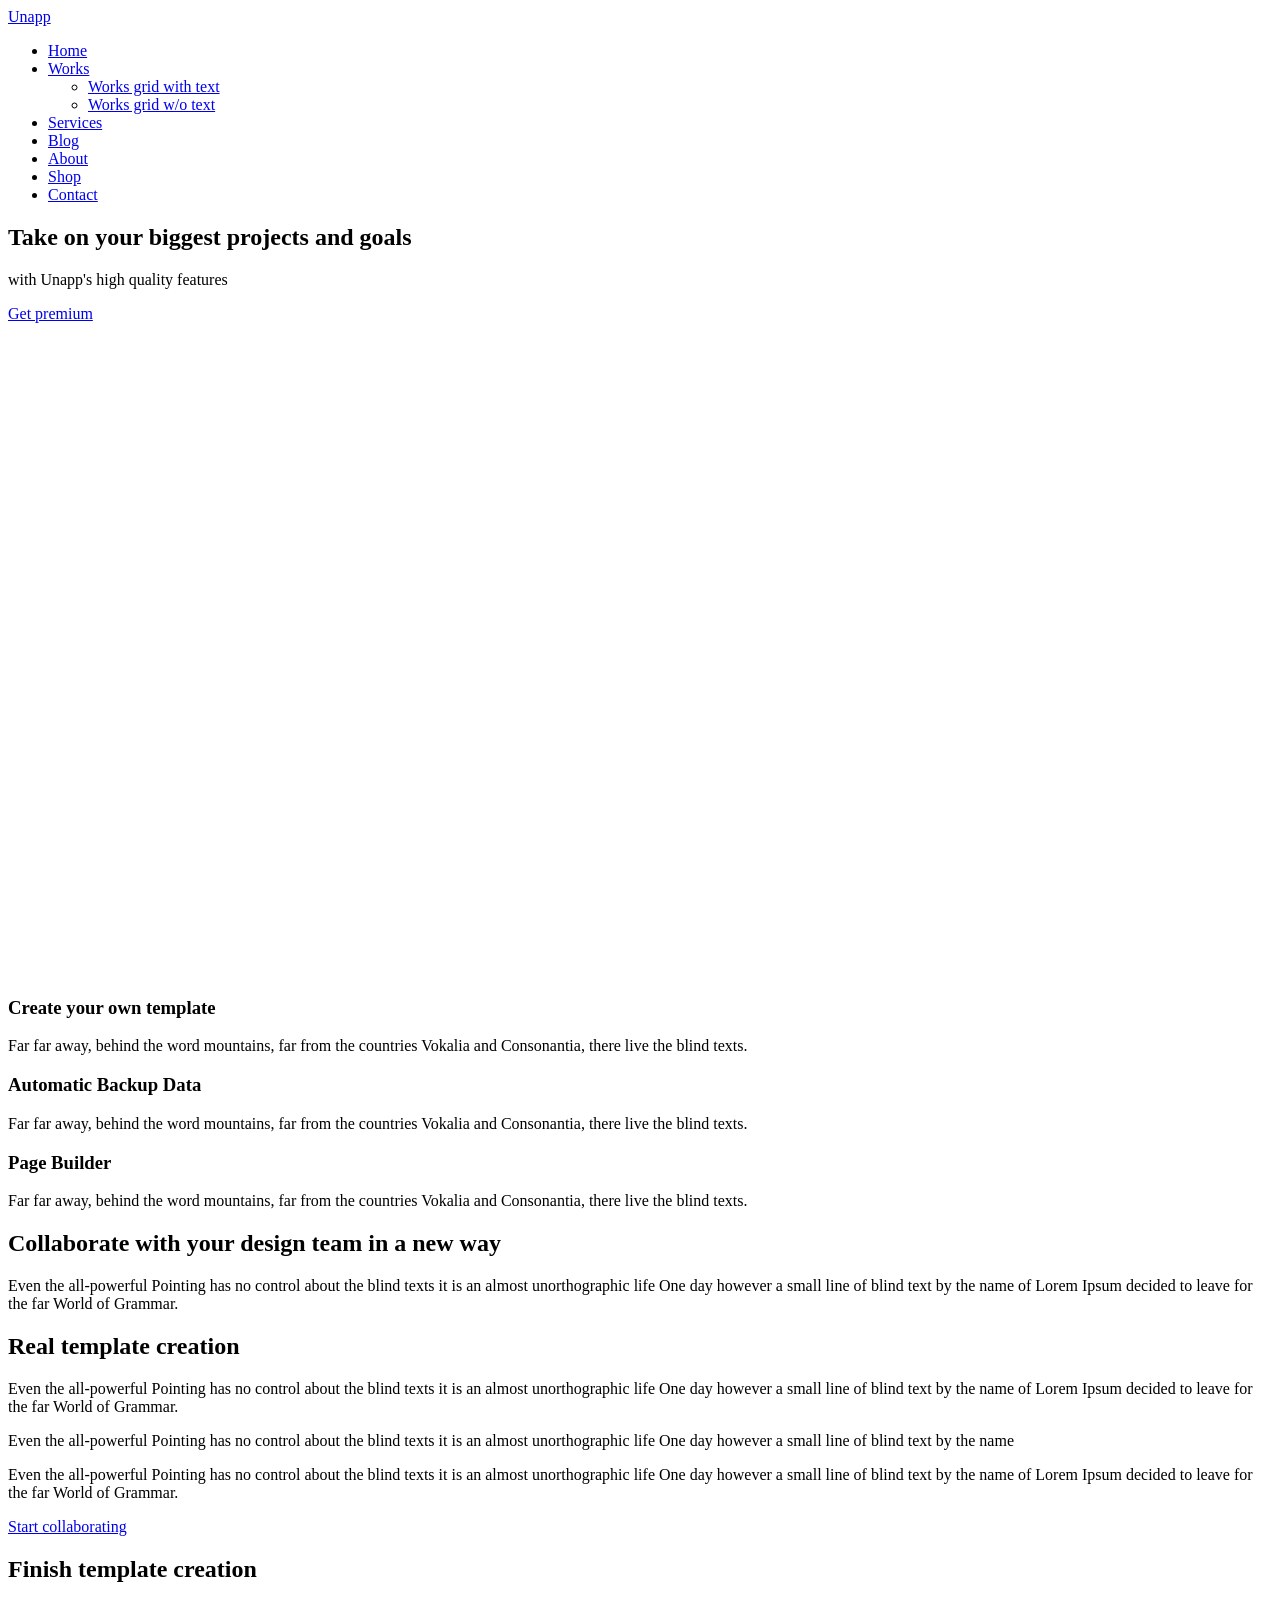
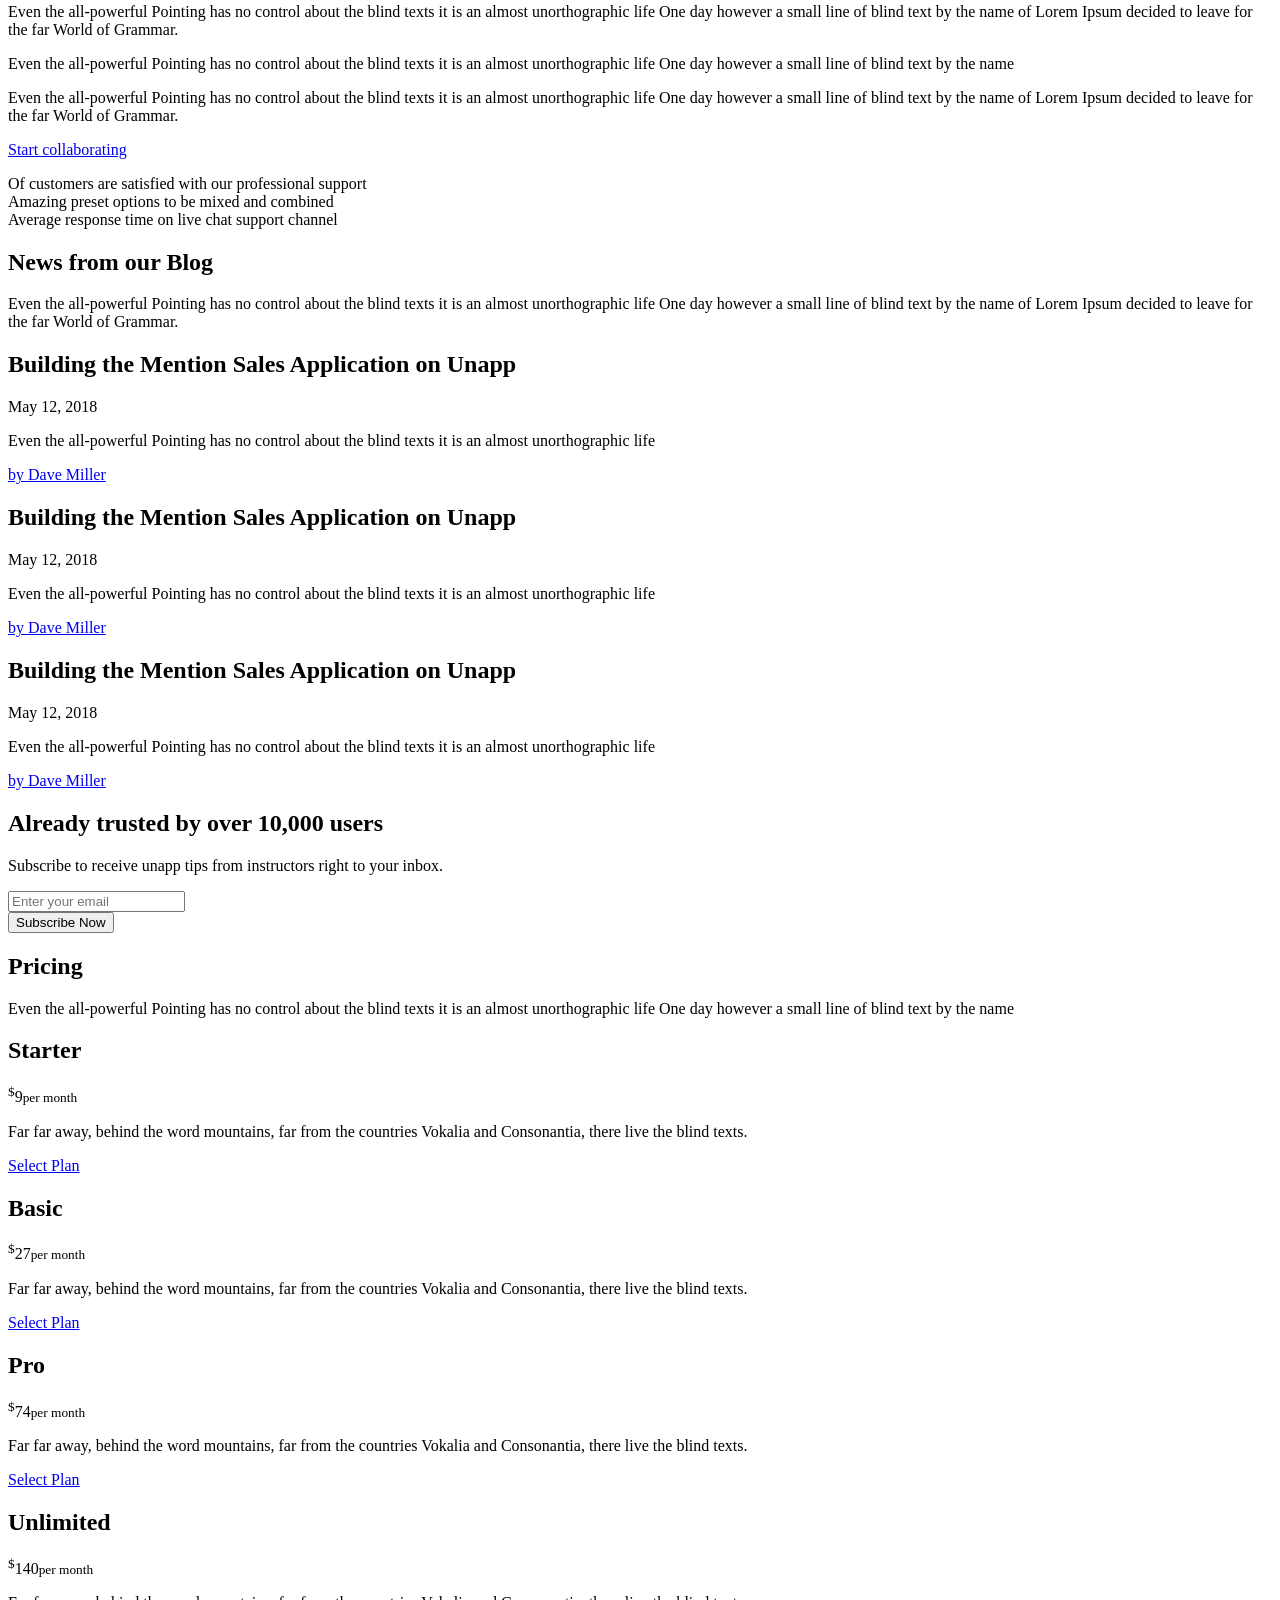
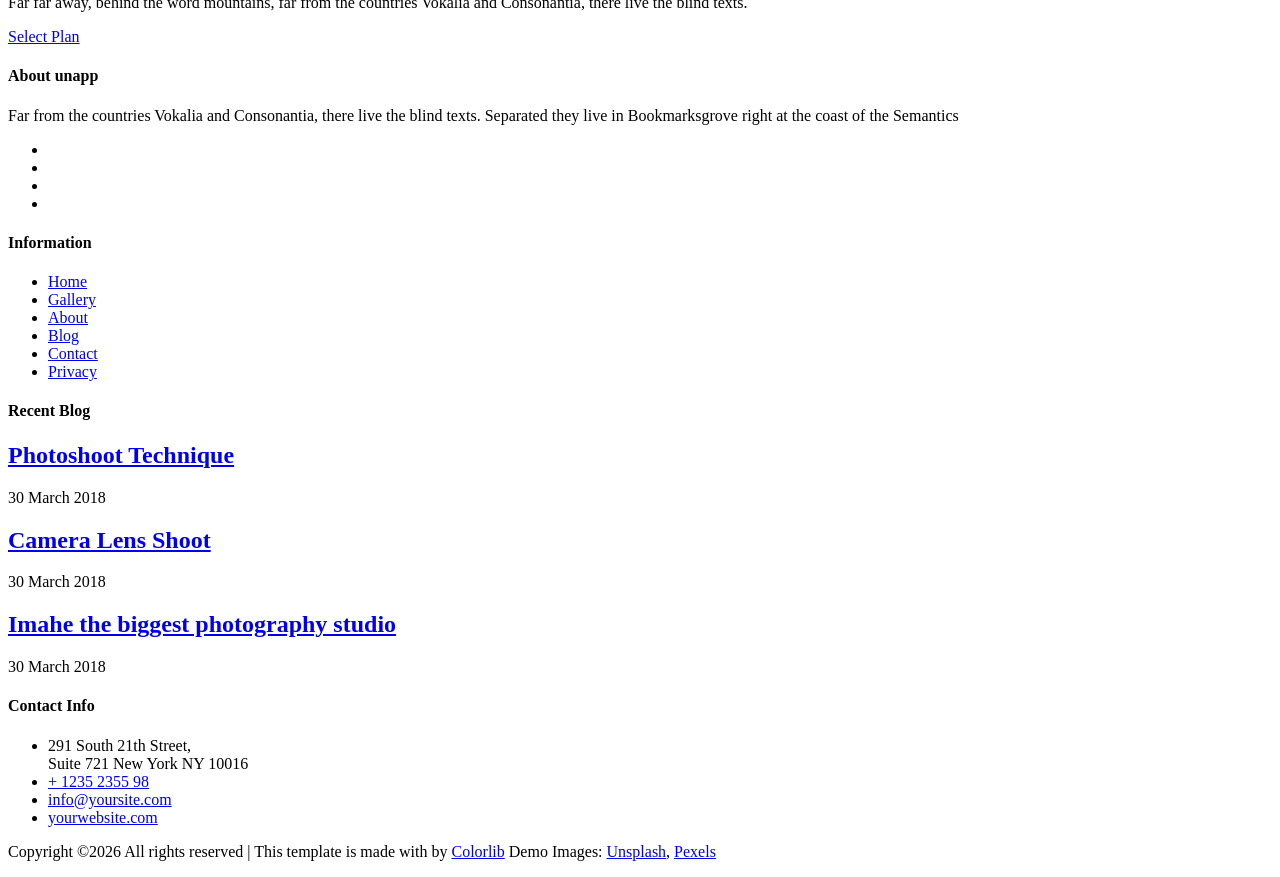
==== index.html @ 78eb7c2c "Add files via upload" ====
<!DOCTYPE HTML>
<html>
	<head>
	<meta charset="utf-8">
	<meta http-equiv="X-UA-Compatible" content="IE=edge">
	<title>unapp Template</title>
	<meta name="viewport" content="width=device-width, initial-scale=1">
	<meta name="description" content="" />
	<meta name="keywords" content="" />
	<meta name="author" content="" />

	<meta property="og:title" content=""/>
	<meta property="og:image" content=""/>
	<meta property="og:url" content=""/>
	<meta property="og:site_name" content=""/>
	<meta property="og:description" content=""/>
	<meta name="twitter:title" content="" />
	<meta name="twitter:image" content="" />
	<meta name="twitter:url" content="" />
	<meta name="twitter:card" content="" />

	<link href="https://fonts.googleapis.com/css?family=Poppins:300,400,500,600" rel="stylesheet">
	<link href="https://fonts.googleapis.com/css?family=Nunito:200,300,400" rel="stylesheet">
	
	<link rel="stylesheet" href="css/animate.css">
	<link rel="stylesheet" href="css/icomoon.css">
	<link rel="stylesheet" href="css/bootstrap.css">

	<link rel="stylesheet" href="css/magnific-popup.css">

	<link rel="stylesheet" href="css/owl.carousel.min.css">
	<link rel="stylesheet" href="css/owl.theme.default.min.css">

	<link rel="stylesheet" href="css/style.css">

	<script src="js/modernizr-2.6.2.min.js"></script>

	</head>
	<body>
		
	<div class="colorlib-loader"></div>

	<div id="page">
		<nav class="colorlib-nav" role="navigation">
			<div class="top-menu">
				<div class="container">
					<div class="row">
						<div class="col-md-2">
							<div id="colorlib-logo"><a href="index.html">Unapp</a></div>
						</div>
						<div class="col-md-10 text-right menu-1">
							<ul>
								<li class="active"><a href="index.html">Home</a></li>
								<li class="has-dropdown">
									<a href="work.html">Works</a>
									<ul class="dropdown">
										<li><a href="work-grid.html">Works grid with text</a></li>
										<li><a href="work-grid-without-text.html">Works grid w/o text</a></li>
									</ul>
								</li>
								<li><a href="services.html">Services</a></li>
								<li><a href="blog.html">Blog</a></li>
								<li><a href="about.html">About</a></li>
								<li><a href="shop.html">Shop</a></li>
								<li><a href="contact.html">Contact</a></li>
							</ul>
						</div>
					</div>
				</div>
			</div>
		</nav>

		<section id="home" class="video-hero" style="height: 700px; background-image: url(images/cover_img_1.jpg);  background-size:cover; background-position: center center;background-attachment:fixed;" data-section="home">
		<div class="overlay"></div>
			<a class="player" data-property="{videoURL:'https://www.youtube.com/watch?v=vqqt5p0q-eU',containment:'#home', showControls:false, autoPlay:true, loop:true, mute:true, startAt:0, opacity:1, quality:'default'}"></a> 
			<div class="display-t text-center">
				<div class="display-tc">
					<div class="container">
						<div class="col-md-12 col-md-offset-0">
							<div class="animate-box">
								<h2>Take on your biggest projects and goals</h2>
								<p>with Unapp's high quality features</p>
								<p><a href="gallery.html" class="btn btn-primary btn-lg btn-custom">Get premium</a></p>
							</div>
						</div>
					</div>
				</div>
			</div>
		</section>

		<div class="colorlib-featured">
			<div class="row animate-box">
				<div class="featured-wrap">
					<div class="owl-carousel">
						<div class="item">
							<div class="col-md-8 col-md-offset-2">
								<div class="featured-entry">
									<img class="img-responsive" src="images/dashboard_full_1.jpg" alt="">
								</div>
							</div>
						</div>
						<div class="item">
							<div class="col-md-8 col-md-offset-2">
								<div class="featured-entry">
									<img class="img-responsive" src="images/dashboard_full_2.jpg" alt="">
								</div>
							</div>
						</div>
						<div class="item">
							<div class="col-md-8 col-md-offset-2">
								<div class="featured-entry">
									<img class="img-responsive" src="images/dashboard_full_3.jpg" alt="">
								</div>
							</div>
						</div>
					</div>
				</div>
			</div>
		</div>

		<div class="colorlib-services colorlib-bg-white">
			<div class="container">
				<div class="row">
					<div class="col-md-4 text-center animate-box">
						<div class="services">
							<span class="icon">
								<i class="icon-browser"></i>
							</span>
							<div class="desc">
								<h3>Create your own template</h3>
								<p>Far far away, behind the word mountains, far from the countries Vokalia and Consonantia, there live the blind texts.</p>
							</div>
						</div>
					</div>
					<div class="col-md-4 text-center animate-box">
						<div class="services">
							<span class="icon">
								<i class="icon-download"></i>
							</span>
							<div class="desc">
								<h3>Automatic Backup Data</h3>
								<p>Far far away, behind the word mountains, far from the countries Vokalia and Consonantia, there live the blind texts.</p>
							</div>
						</div>
					</div>
					<div class="col-md-4 text-center animate-box">
						<div class="services">
							<span class="icon">
								<i class="icon-layers"></i>
							</span>
							<div class="desc">
								<h3>Page Builder</h3>
								<p>Far far away, behind the word mountains, far from the countries Vokalia and Consonantia, there live the blind texts.</p>
							</div>
						</div>
					</div>
				</div>
			</div>
		</div>

		<div class="colorlib-intro">
			<div class="container">
				<div class="row">
					<div class="col-md-8 col-md-offset-2 text-center colorlib-heading animate-box">
						<h2>Collaborate with your design team in a new way</h2>
						<p>Even the all-powerful Pointing has no control about the blind texts it is an almost unorthographic life One day however a small line of blind text by the name of Lorem Ipsum decided to leave for the far World of Grammar.</p>
					</div>
				</div>
				<div class="row">
					<div class="col-md-12 animate-box">
						<span class="play"><a href="https://vimeo.com/channels/staffpicks/93951774" class="pulse popup-vimeo"><i class="icon-play3"></i></a></span>
					</div>
				</div>
			</div>
		</div>

		<div class="colorlib-work-featured colorlib-bg-white">
			<div class="container">
				<div class="row mobile-wrap">
					<div class="col-md-5 animate-box">
						<div class="mobile-img" style="background-image: url(images/mobile-2.jpg);"></div>
					</div>
					<div class="col-md-7 animate-box">
						<div class="desc">
							<h2>Real template creation</h2>
							<div class="features">
								<span class="icon"><i class="icon-lightbulb"></i></span>
								<div class="f-desc">
									<p>Even the all-powerful Pointing has no control about the blind texts it is an almost unorthographic life One day however a small line of blind text by the name of Lorem Ipsum decided to leave for the far World of Grammar.</p>
								</div>
							</div>
							<div class="features">
								<span class="icon"><i class="icon-circle-compass"></i></span>
								<div class="f-desc">
									<p>Even the all-powerful Pointing has no control about the blind texts it is an almost unorthographic life One day however a small line of blind text by the name</p>
								</div>
							</div>
							<div class="features">
								<span class="icon"><i class="icon-beaker"></i></span>
								<div class="f-desc">
									<p>Even the all-powerful Pointing has no control about the blind texts it is an almost unorthographic life One day however a small line of blind text by the name of Lorem Ipsum decided to leave for the far World of Grammar.</p>
								</div>
							</div>
							<p><a href="#" class="btn btn-primary btn-outline with-arrow">Start collaborating <i class="icon-arrow-right3"></i></a></p>
						</div>
					</div>
				</div>
				<div class="row mobile-wrap">
					<div class="col-md-5 col-md-push-7 animate-box">
						<div class="mobile-img" style="background-image: url(images/mobile-1.jpg);"></div>
					</div>
					<div class="col-md-7 col-md-pull-5 animate-box">
						<div class="desc">
							<h2>Finish template creation</h2>
							<div class="features">
								<span class="icon"><i class="icon-lightbulb"></i></span>
								<div class="f-desc">
									<p>Even the all-powerful Pointing has no control about the blind texts it is an almost unorthographic life One day however a small line of blind text by the name of Lorem Ipsum decided to leave for the far World of Grammar.</p>
								</div>
							</div>
							<div class="features">
								<span class="icon"><i class="icon-circle-compass"></i></span>
								<div class="f-desc">
									<p>Even the all-powerful Pointing has no control about the blind texts it is an almost unorthographic life One day however a small line of blind text by the name</p>
								</div>
							</div>
							<div class="features">
								<span class="icon"><i class="icon-beaker"></i></span>
								<div class="f-desc">
									<p>Even the all-powerful Pointing has no control about the blind texts it is an almost unorthographic life One day however a small line of blind text by the name of Lorem Ipsum decided to leave for the far World of Grammar.</p>
								</div>
							</div>
							<p><a href="#" class="btn btn-primary btn-outline with-arrow">Start collaborating <i class="icon-arrow-right3"></i></a></p>
						</div>
					</div>
				</div>
			</div>
		</div>

		<div id="colorlib-counter" class="colorlib-counters" style="background-image: url(images/cover_img_1.jpg);" data-stellar-background-ratio="0.5">
			<div class="overlay"></div>
			<div class="container">
				<div class="row">
					<div class="col-md-12">
						<div class="col-md-4 col-sm-4 text-center animate-box">
							<div class="counter-entry">
								<span class="icon"><i class="flaticon-ribbon"></i></span>
								<div class="desc">
									<span class="colorlib-counter js-counter" data-from="0" data-to="1500" data-speed="5000" data-refresh-interval="50"></span>
									<span class="colorlib-counter-label">Of customers are satisfied with our professional support</span>
								</div>
							</div>
						</div>
						<div class="col-md-4 col-sm-4 text-center animate-box">
							<div class="counter-entry">
								<span class="icon"><i class="flaticon-church"></i></span>
								<div class="desc">
									<span class="colorlib-counter js-counter" data-from="0" data-to="500" data-speed="5000" data-refresh-interval="50"></span>
									<span class="colorlib-counter-label">Amazing preset options to be mixed and combined</span>
								</div>
							</div>
						</div>
						<div class="col-md-4 col-sm-4 text-center animate-box">
							<div class="counter-entry">
								<span class="icon"><i class="flaticon-dove"></i></span>
								<div class="desc">
									<span class="colorlib-counter js-counter" data-from="0" data-to="1200" data-speed="5000" data-refresh-interval="50"></span>
									<span class="colorlib-counter-label">Average response time on live chat support channel</span>
								</div>
							</div>
						</div>
					</div>
				</div>
			</div>
		</div>

		<div class="colorlib-blog">
			<div class="container">
				<div class="row">
					<div class="col-md-8 col-md-offset-2 text-center colorlib-heading animate-box">
						<h2>News from our Blog</h2>
						<p>Even the all-powerful Pointing has no control about the blind texts it is an almost unorthographic life One day however a small line of blind text by the name of Lorem Ipsum decided to leave for the far World of Grammar.</p>
					</div>
				</div>
				<div class="row">
					<div class="col-md-4 animate-box">
						<article>
							<h2>Building the Mention Sales Application on Unapp</h2>
							<p class="admin"><span>May 12, 2018</span></p>
							<p>Even the all-powerful Pointing has no control about the blind texts it is an almost unorthographic life</p>
							<p class="author-wrap"><a href="#" class="author-img" style="background-image: url(images/person1.jpg);"></a> <a href="#" class="author">by Dave Miller</a></p>
						</article>
					</div>
					<div class="col-md-4 animate-box">
						<article>
							<h2>Building the Mention Sales Application on Unapp</h2>
							<p class="admin"><span>May 12, 2018</span></p>
							<p>Even the all-powerful Pointing has no control about the blind texts it is an almost unorthographic life</p>
							<p class="author-wrap"><a href="#" class="author-img" style="background-image: url(images/person2.jpg);"></a> <a href="#" class="author">by Dave Miller</a></p>
						</article>
					</div>
					<div class="col-md-4 animate-box">
						<article>
							<h2>Building the Mention Sales Application on Unapp</h2>
							<p class="admin"><span>May 12, 2018</span></p>
							<p>Even the all-powerful Pointing has no control about the blind texts it is an almost unorthographic life</p>
							<p class="author-wrap"><a href="#" class="author-img" style="background-image: url(images/person3.jpg);"></a> <a href="#" class="author">by Dave Miller</a></p>
						</article>
					</div>
				</div>
			</div>
		</div>

		<div id="colorlib-subscribe" class="colorlib-subscribe" style="background-image: url(images/cover_img_1.jpg);" data-stellar-background-ratio="0.5">
			<div class="overlay"></div>
			<div class="container">
				<div class="row">
					<div class="col-md-10 col-md-offset-1 text-center colorlib-heading animate-box">
						<h2>Already trusted by over 10,000 users</h2>
						<p>Subscribe to receive unapp tips from instructors right to your inbox.</p>
					</div>
				</div>
				<div class="row animate-box">
					<div class="col-md-6 col-md-offset-3">
						<div class="row">
							<div class="col-md-12">
							<form class="form-inline qbstp-header-subscribe">
								<div class="col-three-forth">
									<div class="form-group">
										<input type="text" class="form-control" id="email" placeholder="Enter your email">
									</div>
								</div>
								<div class="col-one-third">
									<div class="form-group">
										<button type="submit" class="btn btn-primary">Subscribe Now</button>
									</div>
								</div>
							</form>
							</div>
						</div>
					</div>
				</div>
			</div>
		</div>

		<div class="colorlib-pricing">
			<div class="container">
				<div class="row">
					<div class="col-md-8 col-md-offset-2 text-center colorlib-heading animate-box">
						<h2>Pricing</h2>
						<p>Even the all-powerful Pointing has no control about the blind texts it is an almost unorthographic life One day however a small line of blind text by the name</p>
					</div>
				</div>
				<div class="row">
					<div class="col-md-3 text-center animate-box">
						<div class="pricing">
							<h2 class="pricing-heading">Starter</h2>
							<div class="price"><sup class="currency">$</sup>9<small>per month</small></div>
							<p>Far far away, behind the word mountains, far from the countries Vokalia and Consonantia, there live the blind texts.</p>
							<p><a href="#" class="btn btn-primary">Select Plan</a></p>
						</div>
					</div>
					<div class="col-md-3 text-center animate-box">
						<div class="pricing">
							<h2 class="pricing-heading">Basic</h2>
							<div class="price"><sup class="currency">$</sup>27<small>per month</small></div>
							<p>Far far away, behind the word mountains, far from the countries Vokalia and Consonantia, there live the blind texts.</p>
							<p><a href="#" class="btn btn-primary">Select Plan</a></p>
						</div>
					</div>
					<div class="col-md-3 text-center animate-box">
						<div class="pricing">
							<h2 class="pricing-heading">Pro</h2>
							<div class="price"><sup class="currency">$</sup>74<small>per month</small></div>
							<p>Far far away, behind the word mountains, far from the countries Vokalia and Consonantia, there live the blind texts.</p>
							<p><a href="#" class="btn btn-primary">Select Plan</a></p>
						</div>
					</div>
					<div class="col-md-3 text-center animate-box">
						<div class="pricing">
							<h2 class="pricing-heading">Unlimited</h2>
							<div class="price"><sup class="currency">$</sup>140<small>per month</small></div>
							<p>Far far away, behind the word mountains, far from the countries Vokalia and Consonantia, there live the blind texts.</p>
							<p><a href="#" class="btn btn-primary">Select Plan</a></p>
						</div>
					</div>
				</div>
			</div>
		</div>

		<footer id="colorlib-footer">
			<div class="container">
				<div class="row row-pb-md">
					<div class="col-md-3 colorlib-widget">
						<h4>About unapp</h4>
						<p>Far from the countries Vokalia and Consonantia, there live the blind texts. Separated they live in Bookmarksgrove right at the coast of the Semantics</p>
						<p>
							<ul class="colorlib-social-icons">
								<li><a href="#"><i class="icon-twitter"></i></a></li>
								<li><a href="#"><i class="icon-facebook"></i></a></li>
								<li><a href="#"><i class="icon-linkedin"></i></a></li>
								<li><a href="#"><i class="icon-dribbble"></i></a></li>
							</ul>
						</p>
					</div>
					<div class="col-md-3 colorlib-widget">
						<h4>Information</h4>
						<p>
							<ul class="colorlib-footer-links">
								<li><a href="#"><i class="icon-check"></i> Home</a></li>
								<li><a href="#"><i class="icon-check"></i> Gallery</a></li>
								<li><a href="#"><i class="icon-check"></i> About</a></li>
								<li><a href="#"><i class="icon-check"></i> Blog</a></li>
								<li><a href="#"><i class="icon-check"></i> Contact</a></li>
								<li><a href="#"><i class="icon-check"></i> Privacy</a></li>
							</ul>
						</p>
					</div>

					<div class="col-md-3 colorlib-widget">
						<h4>Recent Blog</h4>
						<div class="f-blog">
							<a href="blog.html" class="blog-img" style="background-image: url(images/blog-1.jpg);">
							</a>
							<div class="desc">
								<h2><a href="blog.html">Photoshoot Technique</a></h2>
								<p class="admin"><span>30 March 2018</span></p>
							</div>
						</div>
						<div class="f-blog">
							<a href="blog.html" class="blog-img" style="background-image: url(images/blog-2.jpg);">
							</a>
							<div class="desc">
								<h2><a href="blog.html">Camera Lens Shoot</a></h2>
								<p class="admin"><span>30 March 2018</span></p>
							</div>
						</div>
						<div class="f-blog">
							<a href="blog.html" class="blog-img" style="background-image: url(images/blog-3.jpg);">
							</a>
							<div class="desc">
								<h2><a href="blog.html">Imahe the biggest photography studio</a></h2>
								<p class="admin"><span>30 March 2018</span></p>
							</div>
						</div>
					</div>

					<div class="col-md-3 colorlib-widget">
						<h4>Contact Info</h4>
						<ul class="colorlib-footer-links">
							<li>291 South 21th Street, <br> Suite 721 New York NY 10016</li>
							<li><a href="tel://1234567920"><i class="icon-phone"></i> + 1235 2355 98</a></li>
							<li><a href="mailto:info@yoursite.com"><i class="icon-envelope"></i> info@yoursite.com</a></li>
							<li><a href="#"><i class="icon-location4"></i> yourwebsite.com</a></li>
						</ul>
					</div>
				</div>
			</div>
			<div class="copy">
				<div class="container">
					<div class="row">
						<div class="col-md-12 text-center">
							<p>
Copyright &copy;<script>document.write(new Date().getFullYear());</script> All rights reserved | This template is made with <i class="icon-heart" aria-hidden="true"></i> by <a href="https://colorlib.com" target="_blank">Colorlib</a>
								Demo Images: <a href="http://unsplash.co/" target="_blank">Unsplash</a>, <a href="http://pexels.com/" target="_blank">Pexels</a>
							</p>
						</div>
					</div>
				</div>
			</div>
		</footer>
	</div>

	<div class="gototop js-top">
		<a href="#" class="js-gotop"><i class="icon-arrow-up2"></i></a>
	</div>
	
	<script src="js/jquery.min.js"></script>
	<script src="js/jquery.easing.1.3.js"></script>
	<script src="js/bootstrap.min.js"></script>
	<script src="js/jquery.waypoints.min.js"></script>
	<script src="js/jquery.stellar.min.js"></script>
	<script src="js/jquery.mb.YTPlayer.min.js"></script>
	<script src="js/owl.carousel.min.js"></script>
	<script src="js/jquery.magnific-popup.min.js"></script>
	<script src="js/magnific-popup-options.js"></script>
	<script src="js/jquery.countTo.js"></script>
	<script src="js/main.js"></script>

	</body>
</html>
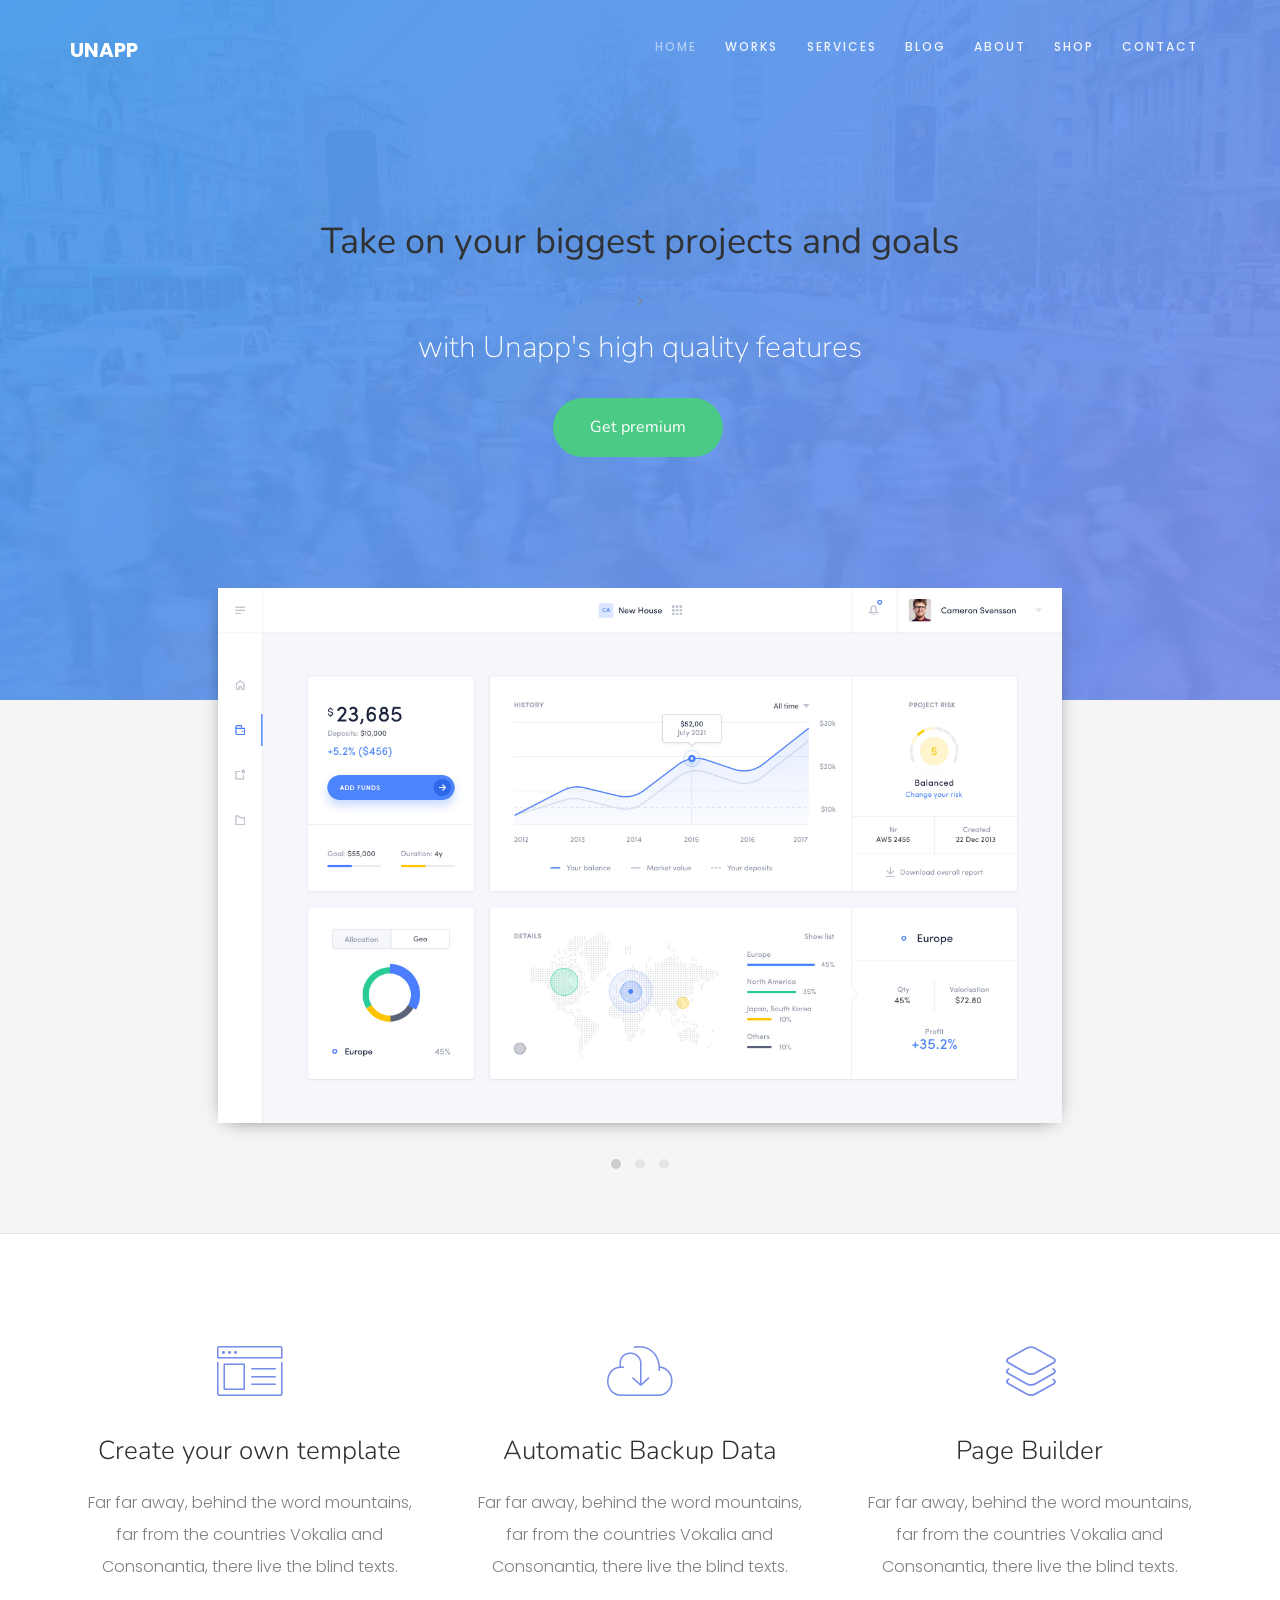
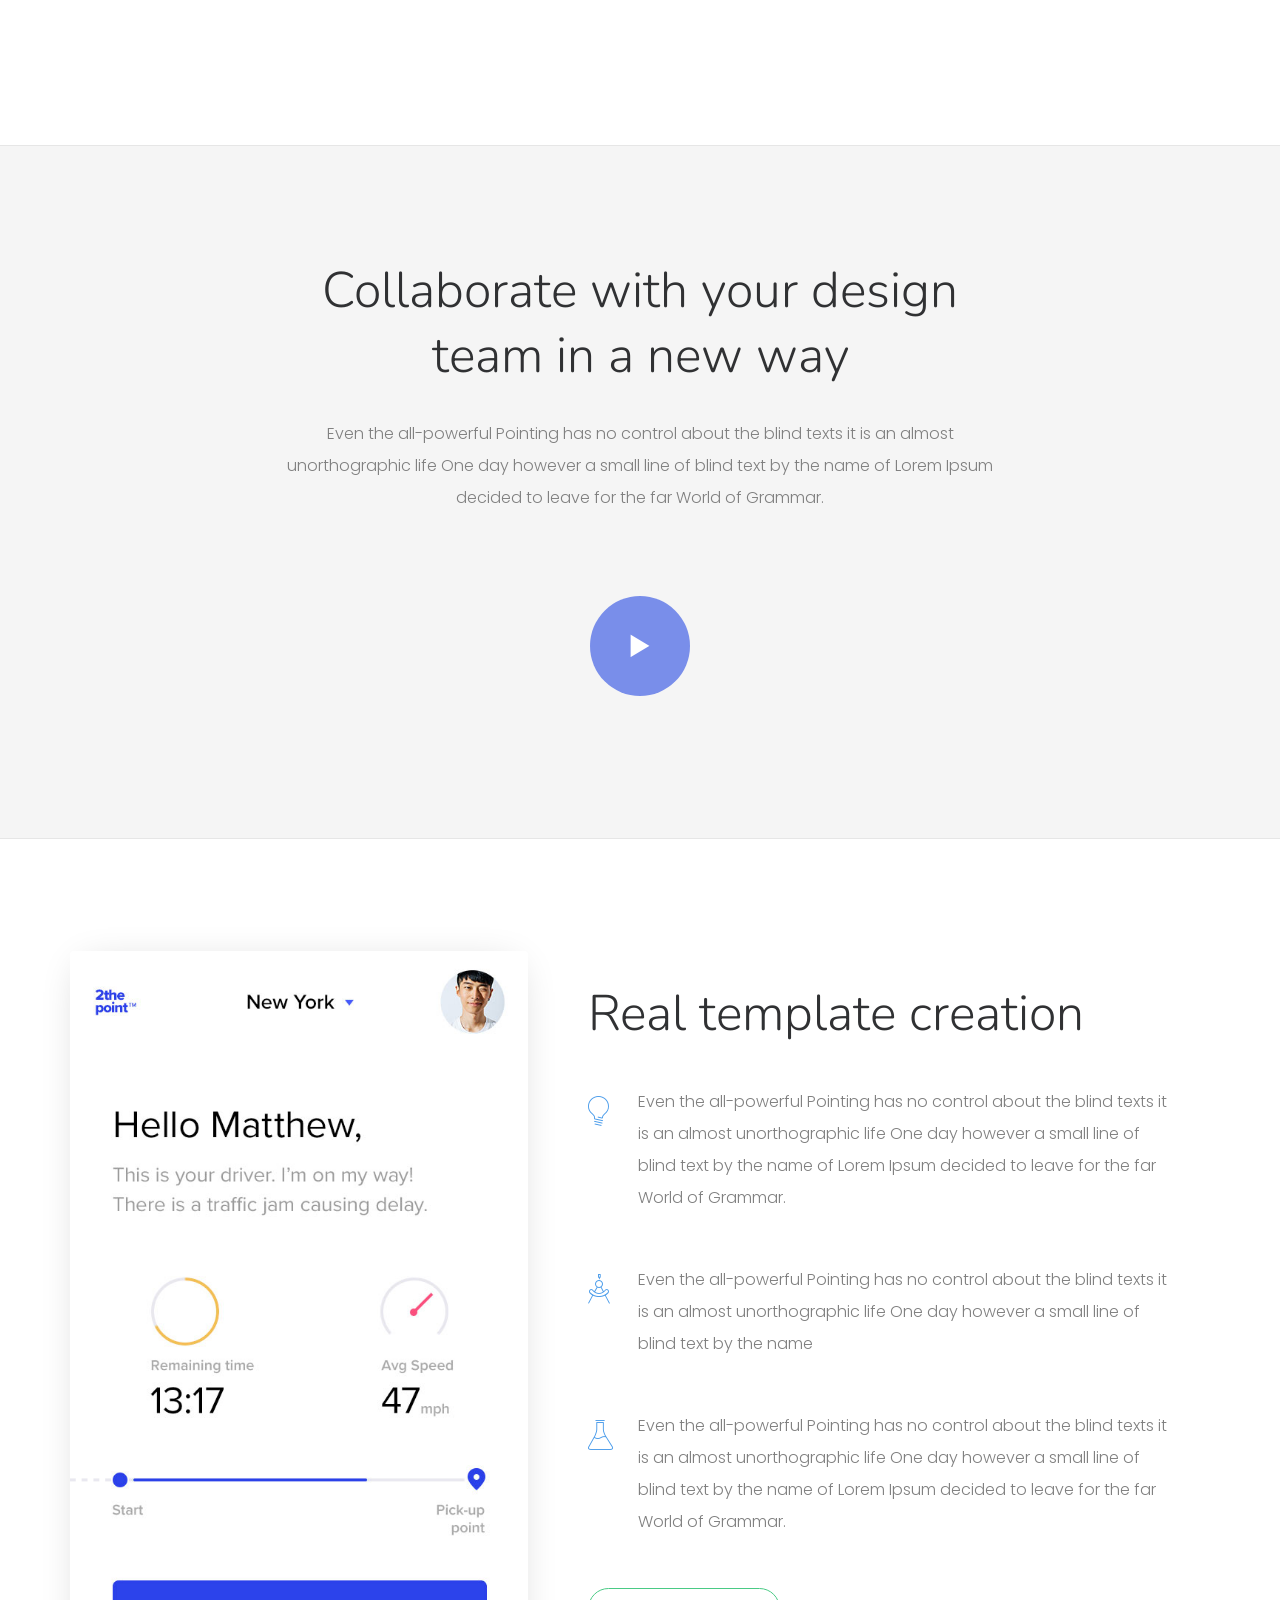
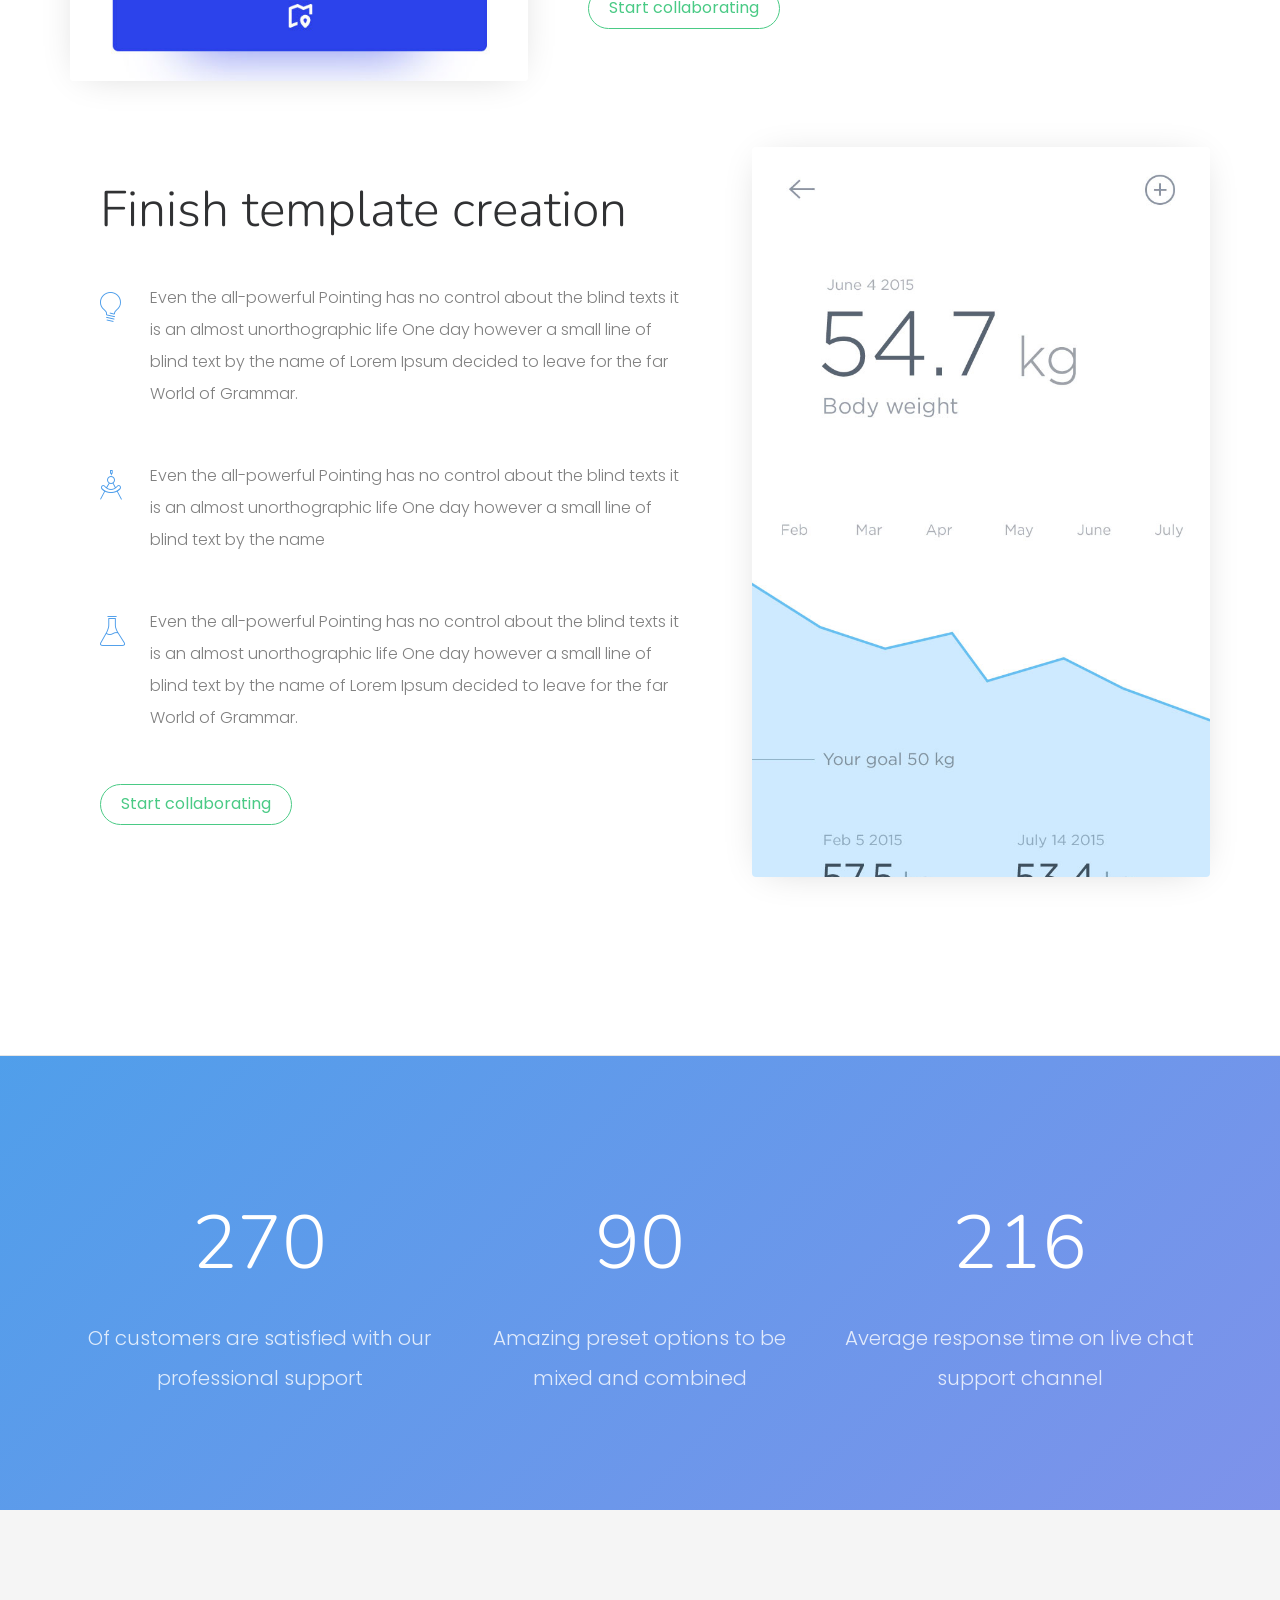
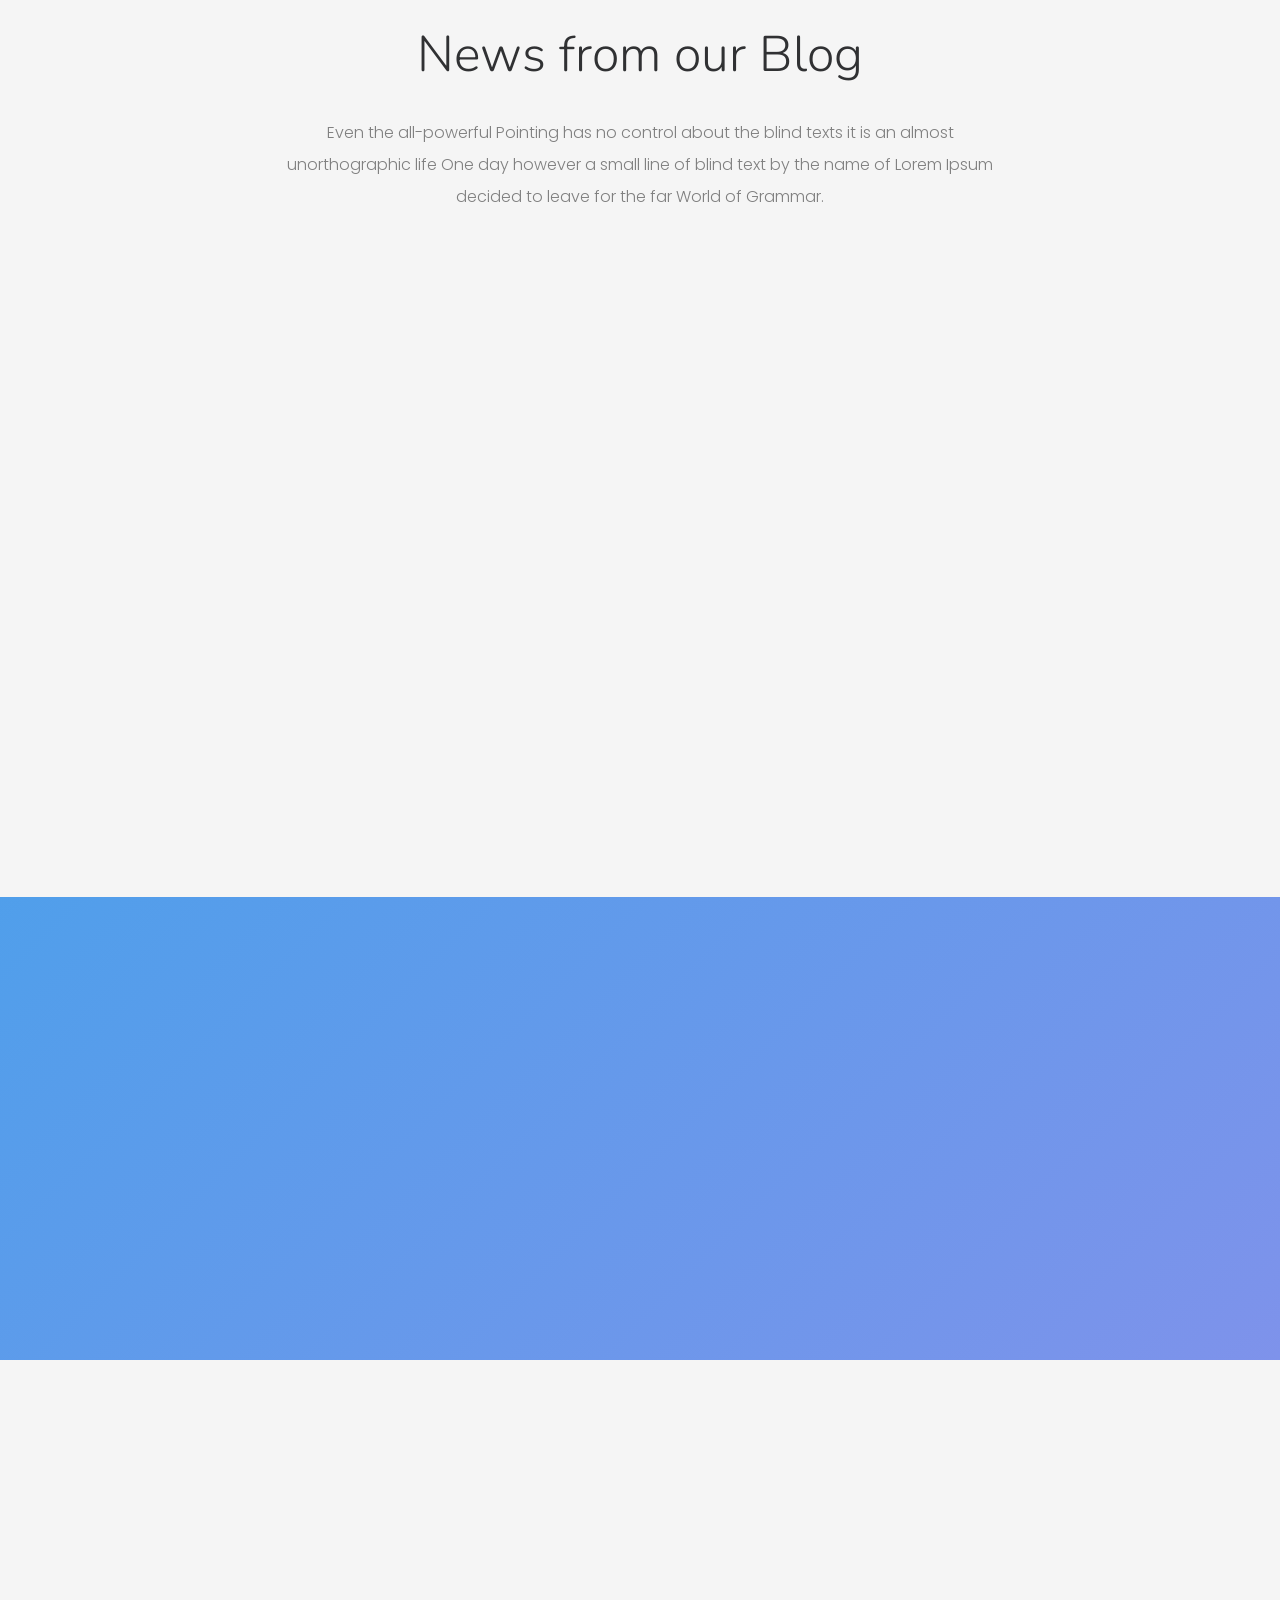
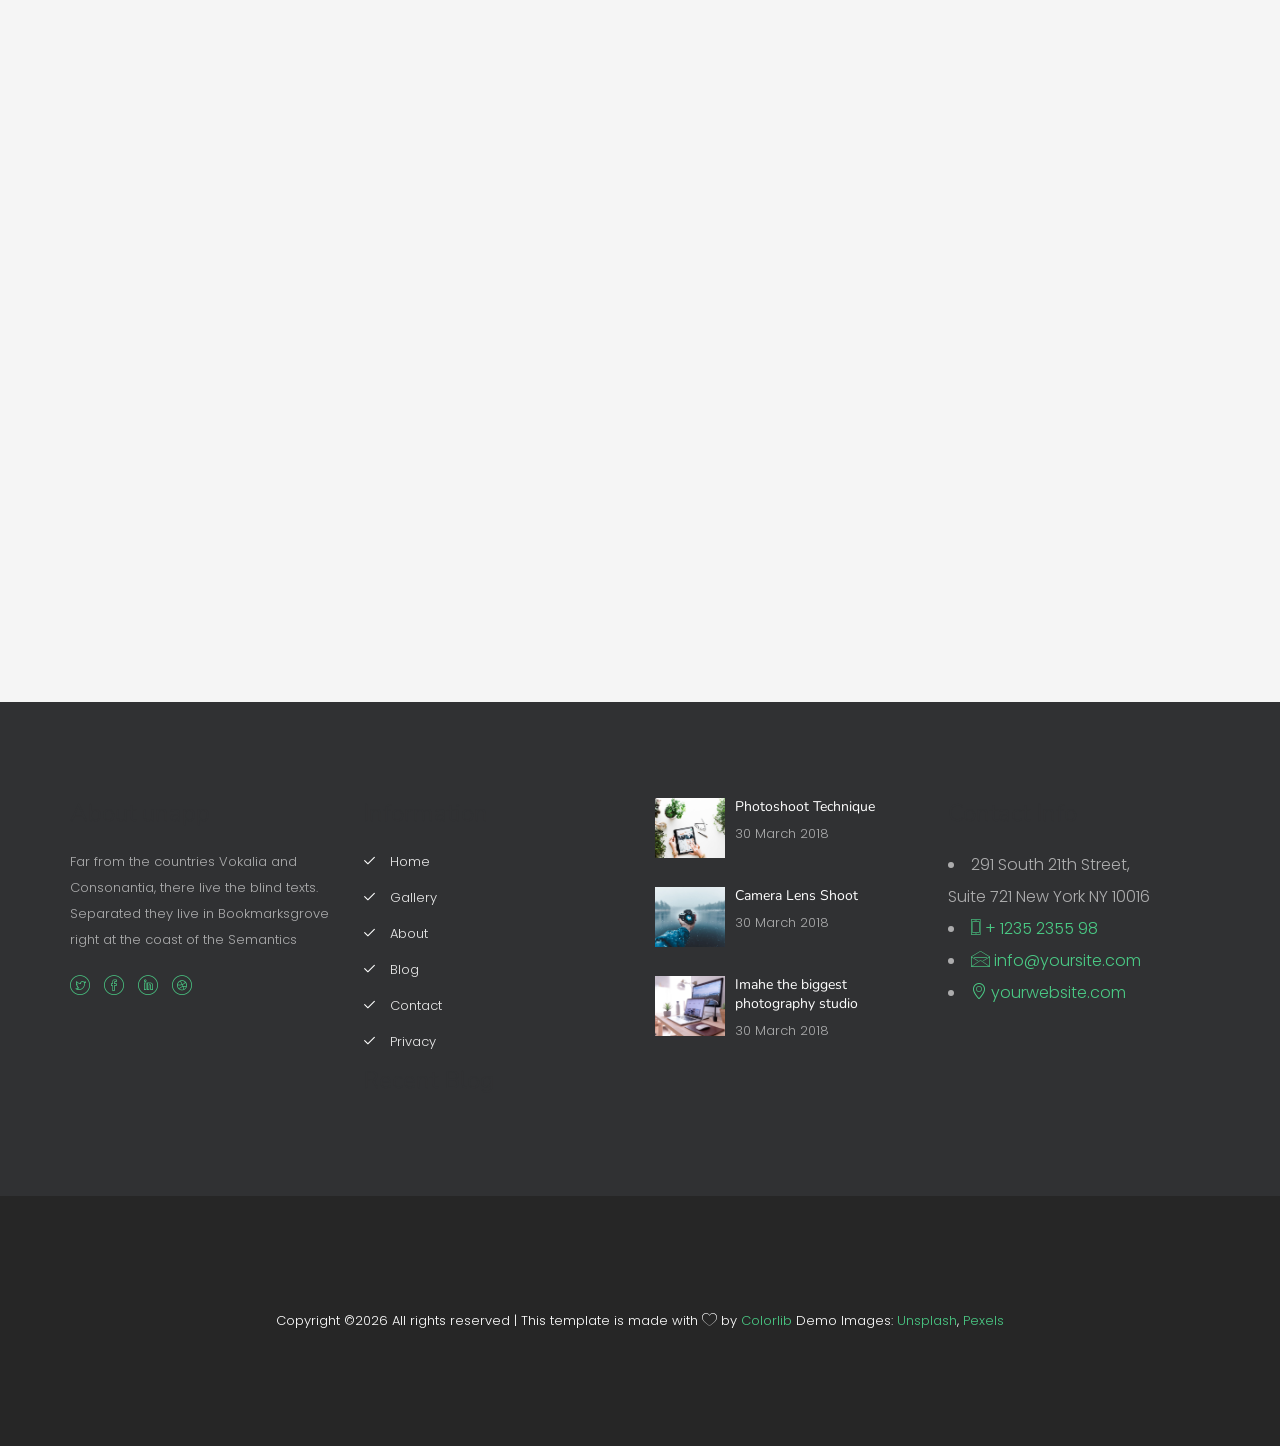
==== commit d2541622: "Update HTML tags for consistency and semantics" ====
--- a/index.html
+++ b/index.html
@@ -1,5 +1,5 @@
 <!DOCTYPE HTML>
-<html>
+<html lang="en">
 	<head>
 	<meta charset="utf-8">
 	<meta http-equiv="X-UA-Compatible" content="IE=edge">
@@ -41,7 +41,7 @@
 	<div class="colorlib-loader"></div>
 
 	<div id="page">
-		<nav class="colorlib-nav" role="navigation">
+		<nav class="colorlib-nav">
 			<div class="top-menu">
 				<div class="container">
 					<div class="row">
@@ -78,7 +78,7 @@
 					<div class="container">
 						<div class="col-md-12 col-md-offset-0">
 							<div class="animate-box">
-								<h2>Take on your biggest projects and goals</h2>
+								<h1>Take on your biggest projects and goals</h1>>
 								<p>with Unapp's high quality features</p>
 								<p><a href="gallery.html" class="btn btn-primary btn-lg btn-custom">Get premium</a></p>
 							</div>
@@ -392,20 +392,20 @@
 			<div class="container">
 				<div class="row row-pb-md">
 					<div class="col-md-3 colorlib-widget">
-						<h4>About unapp</h4>
+						<h3>About unapp</h3>
 						<p>Far from the countries Vokalia and Consonantia, there live the blind texts. Separated they live in Bookmarksgrove right at the coast of the Semantics</p>
-						<p>
+
 							<ul class="colorlib-social-icons">
 								<li><a href="#"><i class="icon-twitter"></i></a></li>
 								<li><a href="#"><i class="icon-facebook"></i></a></li>
 								<li><a href="#"><i class="icon-linkedin"></i></a></li>
 								<li><a href="#"><i class="icon-dribbble"></i></a></li>
 							</ul>
-						</p>
+
 					</div>
 					<div class="col-md-3 colorlib-widget">
-						<h4>Information</h4>
-						<p>
+					<h3>Information</h3>
+
 							<ul class="colorlib-footer-links">
 								<li><a href="#"><i class="icon-check"></i> Home</a></li>
 								<li><a href="#"><i class="icon-check"></i> Gallery</a></li>
@@ -414,11 +414,10 @@
 								<li><a href="#"><i class="icon-check"></i> Contact</a></li>
 								<li><a href="#"><i class="icon-check"></i> Privacy</a></li>
 							</ul>
-						</p>
+						<h3>Recent Blog</h3>
 					</div>
 
 					<div class="col-md-3 colorlib-widget">
-						<h4>Recent Blog</h4>
 						<div class="f-blog">
 							<a href="blog.html" class="blog-img" style="background-image: url(images/blog-1.jpg);">
 							</a>
@@ -446,8 +445,7 @@
 					</div>
 
 					<div class="col-md-3 colorlib-widget">
-						<h4>Contact Info</h4>
-						<ul class="colorlib-footer-links">
+						<h3>Contact Info</h3>
 							<li>291 South 21th Street, <br> Suite 721 New York NY 10016</li>
 							<li><a href="tel://1234567920"><i class="icon-phone"></i> + 1235 2355 98</a></li>
 							<li><a href="mailto:info@yoursite.com"><i class="icon-envelope"></i> info@yoursite.com</a></li>
--- a/css/icomoon.css
+++ b/css/icomoon.css
@@ -0,0 +1,2334 @@
+@font-face {
+  font-family: 'icomoon';
+  src:  url('fonts/icomoon.eot?5j2n32');
+  src:  url('fonts/icomoon.eot?5j2n32#iefix') format('embedded-opentype'),
+    url('fonts/icomoon.ttf?5j2n32') format('truetype'),
+    url('fonts/icomoon.woff?5j2n32') format('woff'),
+    url('fonts/icomoon.svg?5j2n32#icomoon') format('svg');
+  font-weight: normal;
+  font-style: normal;
+}
+
+[class^="icon-"], [class*=" icon-"] {
+  /* use !important to prevent issues with browser extensions that change fonts */
+  font-family: 'icomoon' !important;
+  speak: none;
+  font-style: normal;
+  font-weight: normal;
+  font-variant: normal;
+  text-transform: none;
+  line-height: 1;
+
+  /* Better Font Rendering =========== */
+  -webkit-font-smoothing: antialiased;
+  -moz-osx-font-smoothing: grayscale;
+}
+
+.icon-eye2:before {
+  content: "\e064";
+}
+.icon-paper-clip:before {
+  content: "\e065";
+}
+.icon-mail5:before {
+  content: "\e066";
+}
+.icon-toggle:before {
+  content: "\e067";
+}
+.icon-layout:before {
+  content: "\e068";
+}
+.icon-link2:before {
+  content: "\e069";
+}
+.icon-bell2:before {
+  content: "\e06a";
+}
+.icon-lock3:before {
+  content: "\e06b";
+}
+.icon-unlock:before {
+  content: "\e06c";
+}
+.icon-ribbon2:before {
+  content: "\e06d";
+}
+.icon-image2:before {
+  content: "\e06e";
+}
+.icon-signal:before {
+  content: "\e06f";
+}
+.icon-target3:before {
+  content: "\e070";
+}
+.icon-clipboard3:before {
+  content: "\e071";
+}
+.icon-clock3:before {
+  content: "\e072";
+}
+.icon-watch:before {
+  content: "\e073";
+}
+.icon-air-play:before {
+  content: "\e074";
+}
+.icon-camera3:before {
+  content: "\e075";
+}
+.icon-video2:before {
+  content: "\e076";
+}
+.icon-disc:before {
+  content: "\e077";
+}
+.icon-printer3:before {
+  content: "\e078";
+}
+.icon-monitor:before {
+  content: "\e079";
+}
+.icon-server:before {
+  content: "\e07a";
+}
+.icon-cog2:before {
+  content: "\e07b";
+}
+.icon-heart3:before {
+  content: "\e07c";
+}
+.icon-paragraph:before {
+  content: "\e07d";
+}
+.icon-align-justify:before {
+  content: "\e07e";
+}
+.icon-align-left:before {
+  content: "\e07f";
+}
+.icon-align-center:before {
+  content: "\e080";
+}
+.icon-align-right:before {
+  content: "\e081";
+}
+.icon-book2:before {
+  content: "\e082";
+}
+.icon-layers2:before {
+  content: "\e083";
+}
+.icon-stack2:before {
+  content: "\e084";
+}
+.icon-stack-2:before {
+  content: "\e085";
+}
+.icon-paper:before {
+  content: "\e086";
+}
+.icon-paper-stack:before {
+  content: "\e087";
+}
+.icon-search3:before {
+  content: "\e088";
+}
+.icon-zoom-in2:before {
+  content: "\e089";
+}
+.icon-zoom-out2:before {
+  content: "\e08a";
+}
+.icon-reply2:before {
+  content: "\e08b";
+}
+.icon-circle-plus:before {
+  content: "\e08c";
+}
+.icon-circle-minus:before {
+  content: "\e08d";
+}
+.icon-circle-check:before {
+  content: "\e08e";
+}
+.icon-circle-cross:before {
+  content: "\e08f";
+}
+.icon-square-plus:before {
+  content: "\e090";
+}
+.icon-square-minus:before {
+  content: "\e091";
+}
+.icon-square-check:before {
+  content: "\e092";
+}
+.icon-square-cross:before {
+  content: "\e093";
+}
+.icon-microphone:before {
+  content: "\e094";
+}
+.icon-record:before {
+  content: "\e095";
+}
+.icon-skip-back:before {
+  content: "\e096";
+}
+.icon-rewind:before {
+  content: "\e097";
+}
+.icon-play4:before {
+  content: "\e098";
+}
+.icon-pause3:before {
+  content: "\e099";
+}
+.icon-stop3:before {
+  content: "\e09a";
+}
+.icon-fast-forward:before {
+  content: "\e09b";
+}
+.icon-skip-forward:before {
+  content: "\e09c";
+}
+.icon-shuffle2:before {
+  content: "\e09d";
+}
+.icon-repeat:before {
+  content: "\e09e";
+}
+.icon-folder2:before {
+  content: "\e09f";
+}
+.icon-umbrella:before {
+  content: "\e0a0";
+}
+.icon-moon:before {
+  content: "\e0a1";
+}
+.icon-thermometer:before {
+  content: "\e0a2";
+}
+.icon-drop:before {
+  content: "\e0a3";
+}
+.icon-sun2:before {
+  content: "\e0a4";
+}
+.icon-cloud3:before {
+  content: "\e0a5";
+}
+.icon-cloud-upload2:before {
+  content: "\e0a6";
+}
+.icon-cloud-download2:before {
+  content: "\e0a7";
+}
+.icon-upload4:before {
+  content: "\e0a8";
+}
+.icon-download4:before {
+  content: "\e0a9";
+}
+.icon-location3:before {
+  content: "\e0aa";
+}
+.icon-location-2:before {
+  content: "\e0ab";
+}
+.icon-map3:before {
+  content: "\e0ac";
+}
+.icon-battery:before {
+  content: "\e0ad";
+}
+.icon-head:before {
+  content: "\e0ae";
+}
+.icon-briefcase3:before {
+  content: "\e0af";
+}
+.icon-speech-bubble:before {
+  content: "\e0b0";
+}
+.icon-anchor2:before {
+  content: "\e0b1";
+}
+.icon-globe2:before {
+  content: "\e0b2";
+}
+.icon-box:before {
+  content: "\e0b3";
+}
+.icon-reload:before {
+  content: "\e0b4";
+}
+.icon-share3:before {
+  content: "\e0b5";
+}
+.icon-marquee:before {
+  content: "\e0b6";
+}
+.icon-marquee-plus:before {
+  content: "\e0b7";
+}
+.icon-marquee-minus:before {
+  content: "\e0b8";
+}
+.icon-tag:before {
+  content: "\e0b9";
+}
+.icon-power2:before {
+  content: "\e0ba";
+}
+.icon-command2:before {
+  content: "\e0bb";
+}
+.icon-alt:before {
+  content: "\e0bc";
+}
+.icon-esc:before {
+  content: "\e0bd";
+}
+.icon-bar-graph:before {
+  content: "\e0be";
+}
+.icon-bar-graph-2:before {
+  content: "\e0bf";
+}
+.icon-pie-graph:before {
+  content: "\e0c0";
+}
+.icon-star:before {
+  content: "\e0c1";
+}
+.icon-arrow-left3:before {
+  content: "\e0c2";
+}
+.icon-arrow-right3:before {
+  content: "\e0c3";
+}
+.icon-arrow-up3:before {
+  content: "\e0c4";
+}
+.icon-arrow-down3:before {
+  content: "\e0c5";
+}
+.icon-volume:before {
+  content: "\e0c6";
+}
+.icon-mute:before {
+  content: "\e0c7";
+}
+.icon-content-right:before {
+  content: "\e100";
+}
+.icon-content-left:before {
+  content: "\e101";
+}
+.icon-grid2:before {
+  content: "\e102";
+}
+.icon-grid-2:before {
+  content: "\e103";
+}
+.icon-columns:before {
+  content: "\e104";
+}
+.icon-loader:before {
+  content: "\e105";
+}
+.icon-bag:before {
+  content: "\e106";
+}
+.icon-ban:before {
+  content: "\e107";
+}
+.icon-flag3:before {
+  content: "\e108";
+}
+.icon-trash:before {
+  content: "\e109";
+}
+.icon-expand2:before {
+  content: "\e110";
+}
+.icon-contract:before {
+  content: "\e111";
+}
+.icon-maximize:before {
+  content: "\e112";
+}
+.icon-minimize:before {
+  content: "\e113";
+}
+.icon-plus2:before {
+  content: "\e114";
+}
+.icon-minus2:before {
+  content: "\e115";
+}
+.icon-check:before {
+  content: "\e116";
+}
+.icon-cross2:before {
+  content: "\e117";
+}
+.icon-move:before {
+  content: "\e118";
+}
+.icon-delete:before {
+  content: "\e119";
+}
+.icon-menu5:before {
+  content: "\e120";
+}
+.icon-archive:before {
+  content: "\e121";
+}
+.icon-inbox:before {
+  content: "\e122";
+}
+.icon-outbox:before {
+  content: "\e123";
+}
+.icon-file:before {
+  content: "\e124";
+}
+.icon-file-add:before {
+  content: "\e125";
+}
+.icon-file-subtract:before {
+  content: "\e126";
+}
+.icon-help:before {
+  content: "\e127";
+}
+.icon-open:before {
+  content: "\e128";
+}
+.icon-ellipsis:before {
+  content: "\e129";
+}
+.icon-heart4:before {
+  content: "\e900";
+}
+.icon-cloud4:before {
+  content: "\e901";
+}
+.icon-star2:before {
+  content: "\e902";
+}
+.icon-tv2:before {
+  content: "\e903";
+}
+.icon-sound:before {
+  content: "\e904";
+}
+.icon-video3:before {
+  content: "\e905";
+}
+.icon-trash2:before {
+  content: "\e906";
+}
+.icon-user2:before {
+  content: "\e907";
+}
+.icon-key3:before {
+  content: "\e908";
+}
+.icon-search4:before {
+  content: "\e909";
+}
+.icon-settings:before {
+  content: "\e90a";
+}
+.icon-camera4:before {
+  content: "\e90b";
+}
+.icon-tag2:before {
+  content: "\e90c";
+}
+.icon-lock4:before {
+  content: "\e90d";
+}
+.icon-bulb:before {
+  content: "\e90e";
+}
+.icon-pen2:before {
+  content: "\e90f";
+}
+.icon-diamond:before {
+  content: "\e910";
+}
+.icon-display2:before {
+  content: "\e911";
+}
+.icon-location4:before {
+  content: "\e912";
+}
+.icon-eye3:before {
+  content: "\e913";
+}
+.icon-bubble3:before {
+  content: "\e914";
+}
+.icon-stack3:before {
+  content: "\e915";
+}
+.icon-cup:before {
+  content: "\e916";
+}
+.icon-phone3:before {
+  content: "\e917";
+}
+.icon-news:before {
+  content: "\e918";
+}
+.icon-mail6:before {
+  content: "\e919";
+}
+.icon-like:before {
+  content: "\e91a";
+}
+.icon-photo:before {
+  content: "\e91b";
+}
+.icon-note:before {
+  content: "\e91c";
+}
+.icon-clock4:before {
+  content: "\e91d";
+}
+.icon-paperplane:before {
+  content: "\e91e";
+}
+.icon-params:before {
+  content: "\e91f";
+}
+.icon-banknote:before {
+  content: "\e920";
+}
+.icon-data:before {
+  content: "\e921";
+}
+.icon-music2:before {
+  content: "\e922";
+}
+.icon-megaphone2:before {
+  content: "\e923";
+}
+.icon-study:before {
+  content: "\e924";
+}
+.icon-lab2:before {
+  content: "\e925";
+}
+.icon-food:before {
+  content: "\e926";
+}
+.icon-t-shirt:before {
+  content: "\e927";
+}
+.icon-fire2:before {
+  content: "\e928";
+}
+.icon-clip:before {
+  content: "\e929";
+}
+.icon-shop:before {
+  content: "\e92a";
+}
+.icon-calendar3:before {
+  content: "\e92b";
+}
+.icon-wallet2:before {
+  content: "\e92c";
+}
+.icon-vynil:before {
+  content: "\e92d";
+}
+.icon-truck2:before {
+  content: "\e92e";
+}
+.icon-world:before {
+  content: "\e92f";
+}
+.icon-mobile:before {
+  content: "\e000";
+}
+.icon-laptop:before {
+  content: "\e001";
+}
+.icon-desktop:before {
+  content: "\e002";
+}
+.icon-tablet:before {
+  content: "\e003";
+}
+.icon-phone:before {
+  content: "\e004";
+}
+.icon-document:before {
+  content: "\e005";
+}
+.icon-documents:before {
+  content: "\e006";
+}
+.icon-search:before {
+  content: "\e007";
+}
+.icon-clipboard:before {
+  content: "\e008";
+}
+.icon-newspaper:before {
+  content: "\e009";
+}
+.icon-notebook:before {
+  content: "\e00a";
+}
+.icon-book-open:before {
+  content: "\e00b";
+}
+.icon-browser:before {
+  content: "\e00c";
+}
+.icon-calendar:before {
+  content: "\e00d";
+}
+.icon-presentation:before {
+  content: "\e00e";
+}
+.icon-picture:before {
+  content: "\e00f";
+}
+.icon-pictures:before {
+  content: "\e010";
+}
+.icon-video:before {
+  content: "\e011";
+}
+.icon-camera:before {
+  content: "\e012";
+}
+.icon-printer:before {
+  content: "\e013";
+}
+.icon-toolbox:before {
+  content: "\e014";
+}
+.icon-briefcase:before {
+  content: "\e015";
+}
+.icon-wallet:before {
+  content: "\e016";
+}
+.icon-gift:before {
+  content: "\e017";
+}
+.icon-bargraph:before {
+  content: "\e018";
+}
+.icon-grid:before {
+  content: "\e019";
+}
+.icon-expand:before {
+  content: "\e01a";
+}
+.icon-focus:before {
+  content: "\e01b";
+}
+.icon-edit:before {
+  content: "\e01c";
+}
+.icon-adjustments:before {
+  content: "\e01d";
+}
+.icon-ribbon:before {
+  content: "\e01e";
+}
+.icon-hourglass:before {
+  content: "\e01f";
+}
+.icon-lock:before {
+  content: "\e020";
+}
+.icon-megaphone:before {
+  content: "\e021";
+}
+.icon-shield:before {
+  content: "\e022";
+}
+.icon-trophy:before {
+  content: "\e023";
+}
+.icon-flag:before {
+  content: "\e024";
+}
+.icon-map:before {
+  content: "\e025";
+}
+.icon-puzzle:before {
+  content: "\e026";
+}
+.icon-basket:before {
+  content: "\e027";
+}
+.icon-envelope:before {
+  content: "\e028";
+}
+.icon-streetsign:before {
+  content: "\e029";
+}
+.icon-telescope:before {
+  content: "\e02a";
+}
+.icon-gears:before {
+  content: "\e02b";
+}
+.icon-key:before {
+  content: "\e02c";
+}
+.icon-paperclip:before {
+  content: "\e02d";
+}
+.icon-attachment:before {
+  content: "\e02e";
+}
+.icon-pricetags:before {
+  content: "\e02f";
+}
+.icon-lightbulb:before {
+  content: "\e030";
+}
+.icon-layers:before {
+  content: "\e031";
+}
+.icon-pencil:before {
+  content: "\e032";
+}
+.icon-tools:before {
+  content: "\e033";
+}
+.icon-tools-2:before {
+  content: "\e034";
+}
+.icon-scissors:before {
+  content: "\e035";
+}
+.icon-paintbrush:before {
+  content: "\e036";
+}
+.icon-magnifying-glass:before {
+  content: "\e037";
+}
+.icon-circle-compass:before {
+  content: "\e038";
+}
+.icon-linegraph:before {
+  content: "\e039";
+}
+.icon-mic:before {
+  content: "\e03a";
+}
+.icon-strategy:before {
+  content: "\e03b";
+}
+.icon-beaker:before {
+  content: "\e03c";
+}
+.icon-caution:before {
+  content: "\e03d";
+}
+.icon-recycle:before {
+  content: "\e03e";
+}
+.icon-anchor:before {
+  content: "\e03f";
+}
+.icon-profile-male:before {
+  content: "\e040";
+}
+.icon-profile-female:before {
+  content: "\e041";
+}
+.icon-bike:before {
+  content: "\e042";
+}
+.icon-wine:before {
+  content: "\e043";
+}
+.icon-hotairballoon:before {
+  content: "\e044";
+}
+.icon-globe:before {
+  content: "\e045";
+}
+.icon-genius:before {
+  content: "\e046";
+}
+.icon-map-pin:before {
+  content: "\e047";
+}
+.icon-dial:before {
+  content: "\e048";
+}
+.icon-chat:before {
+  content: "\e049";
+}
+.icon-heart:before {
+  content: "\e04a";
+}
+.icon-cloud:before {
+  content: "\e04b";
+}
+.icon-upload:before {
+  content: "\e04c";
+}
+.icon-download:before {
+  content: "\e04d";
+}
+.icon-target:before {
+  content: "\e04e";
+}
+.icon-hazardous:before {
+  content: "\e04f";
+}
+.icon-piechart:before {
+  content: "\e050";
+}
+.icon-speedometer:before {
+  content: "\e051";
+}
+.icon-global:before {
+  content: "\e052";
+}
+.icon-compass:before {
+  content: "\e053";
+}
+.icon-lifesaver:before {
+  content: "\e054";
+}
+.icon-clock:before {
+  content: "\e055";
+}
+.icon-aperture:before {
+  content: "\e056";
+}
+.icon-quote:before {
+  content: "\e057";
+}
+.icon-scope:before {
+  content: "\e058";
+}
+.icon-alarmclock:before {
+  content: "\e059";
+}
+.icon-refresh:before {
+  content: "\e05a";
+}
+.icon-happy:before {
+  content: "\e05b";
+}
+.icon-sad:before {
+  content: "\e05c";
+}
+.icon-facebook:before {
+  content: "\e05d";
+}
+.icon-twitter:before {
+  content: "\e05e";
+}
+.icon-googleplus:before {
+  content: "\e05f";
+}
+.icon-rss:before {
+  content: "\e060";
+}
+.icon-tumblr:before {
+  content: "\e061";
+}
+.icon-linkedin:before {
+  content: "\e062";
+}
+.icon-dribbble:before {
+  content: "\e063";
+}
+.icon-home:before {
+  content: "\e930";
+}
+.icon-home2:before {
+  content: "\e931";
+}
+.icon-home3:before {
+  content: "\e932";
+}
+.icon-office:before {
+  content: "\e933";
+}
+.icon-newspaper2:before {
+  content: "\e934";
+}
+.icon-pencil2:before {
+  content: "\e935";
+}
+.icon-pencil22:before {
+  content: "\e936";
+}
+.icon-quill:before {
+  content: "\e937";
+}
+.icon-pen:before {
+  content: "\e938";
+}
+.icon-blog:before {
+  content: "\e939";
+}
+.icon-eyedropper:before {
+  content: "\e93a";
+}
+.icon-droplet:before {
+  content: "\e93b";
+}
+.icon-paint-format:before {
+  content: "\e93c";
+}
+.icon-image:before {
+  content: "\e93d";
+}
+.icon-images:before {
+  content: "\e93e";
+}
+.icon-camera2:before {
+  content: "\e93f";
+}
+.icon-headphones:before {
+  content: "\e940";
+}
+.icon-music:before {
+  content: "\e941";
+}
+.icon-play:before {
+  content: "\e942";
+}
+.icon-film:before {
+  content: "\e943";
+}
+.icon-video-camera:before {
+  content: "\e944";
+}
+.icon-dice:before {
+  content: "\e945";
+}
+.icon-pacman:before {
+  content: "\e946";
+}
+.icon-spades:before {
+  content: "\e947";
+}
+.icon-clubs:before {
+  content: "\e948";
+}
+.icon-diamonds:before {
+  content: "\e949";
+}
+.icon-bullhorn:before {
+  content: "\e94a";
+}
+.icon-connection:before {
+  content: "\e94b";
+}
+.icon-podcast:before {
+  content: "\e94c";
+}
+.icon-feed:before {
+  content: "\e94d";
+}
+.icon-mic2:before {
+  content: "\e94e";
+}
+.icon-book:before {
+  content: "\e94f";
+}
+.icon-books:before {
+  content: "\e950";
+}
+.icon-library:before {
+  content: "\e951";
+}
+.icon-file-text:before {
+  content: "\e952";
+}
+.icon-profile:before {
+  content: "\e953";
+}
+.icon-file-empty:before {
+  content: "\e954";
+}
+.icon-files-empty:before {
+  content: "\e955";
+}
+.icon-file-text2:before {
+  content: "\e956";
+}
+.icon-file-picture:before {
+  content: "\e957";
+}
+.icon-file-music:before {
+  content: "\e958";
+}
+.icon-file-play:before {
+  content: "\e959";
+}
+.icon-file-video:before {
+  content: "\e95a";
+}
+.icon-file-zip:before {
+  content: "\e95b";
+}
+.icon-copy:before {
+  content: "\e95c";
+}
+.icon-paste:before {
+  content: "\e95d";
+}
+.icon-stack:before {
+  content: "\e95e";
+}
+.icon-folder:before {
+  content: "\e95f";
+}
+.icon-folder-open:before {
+  content: "\e960";
+}
+.icon-folder-plus:before {
+  content: "\e961";
+}
+.icon-folder-minus:before {
+  content: "\e962";
+}
+.icon-folder-download:before {
+  content: "\e963";
+}
+.icon-folder-upload:before {
+  content: "\e964";
+}
+.icon-price-tag:before {
+  content: "\e965";
+}
+.icon-price-tags:before {
+  content: "\e966";
+}
+.icon-barcode:before {
+  content: "\e967";
+}
+.icon-qrcode:before {
+  content: "\e968";
+}
+.icon-ticket:before {
+  content: "\e969";
+}
+.icon-cart:before {
+  content: "\e96a";
+}
+.icon-coin-dollar:before {
+  content: "\e96b";
+}
+.icon-coin-euro:before {
+  content: "\e96c";
+}
+.icon-coin-pound:before {
+  content: "\e96d";
+}
+.icon-coin-yen:before {
+  content: "\e96e";
+}
+.icon-credit-card:before {
+  content: "\e96f";
+}
+.icon-calculator:before {
+  content: "\e970";
+}
+.icon-lifebuoy:before {
+  content: "\e971";
+}
+.icon-phone2:before {
+  content: "\e972";
+}
+.icon-phone-hang-up:before {
+  content: "\e973";
+}
+.icon-address-book:before {
+  content: "\e974";
+}
+.icon-envelop:before {
+  content: "\e975";
+}
+.icon-pushpin:before {
+  content: "\e976";
+}
+.icon-location:before {
+  content: "\e977";
+}
+.icon-location2:before {
+  content: "\e978";
+}
+.icon-compass2:before {
+  content: "\e979";
+}
+.icon-compass22:before {
+  content: "\e97a";
+}
+.icon-map2:before {
+  content: "\e97b";
+}
+.icon-map22:before {
+  content: "\e97c";
+}
+.icon-history:before {
+  content: "\e97d";
+}
+.icon-clock2:before {
+  content: "\e97e";
+}
+.icon-clock22:before {
+  content: "\e97f";
+}
+.icon-alarm:before {
+  content: "\e980";
+}
+.icon-bell:before {
+  content: "\e981";
+}
+.icon-stopwatch:before {
+  content: "\e982";
+}
+.icon-calendar2:before {
+  content: "\e983";
+}
+.icon-printer2:before {
+  content: "\e984";
+}
+.icon-keyboard:before {
+  content: "\e985";
+}
+.icon-display:before {
+  content: "\e986";
+}
+.icon-laptop2:before {
+  content: "\e987";
+}
+.icon-mobile2:before {
+  content: "\e988";
+}
+.icon-mobile22:before {
+  content: "\e989";
+}
+.icon-tablet2:before {
+  content: "\e98a";
+}
+.icon-tv:before {
+  content: "\e98b";
+}
+.icon-drawer:before {
+  content: "\e98c";
+}
+.icon-drawer2:before {
+  content: "\e98d";
+}
+.icon-box-add:before {
+  content: "\e98e";
+}
+.icon-box-remove:before {
+  content: "\e98f";
+}
+.icon-download3:before {
+  content: "\e990";
+}
+.icon-upload2:before {
+  content: "\e991";
+}
+.icon-floppy-disk:before {
+  content: "\e992";
+}
+.icon-drive:before {
+  content: "\e993";
+}
+.icon-database:before {
+  content: "\e994";
+}
+.icon-undo:before {
+  content: "\e995";
+}
+.icon-redo:before {
+  content: "\e996";
+}
+.icon-undo2:before {
+  content: "\e997";
+}
+.icon-redo2:before {
+  content: "\e998";
+}
+.icon-forward:before {
+  content: "\e999";
+}
+.icon-reply:before {
+  content: "\e99a";
+}
+.icon-bubble:before {
+  content: "\e99b";
+}
+.icon-bubbles:before {
+  content: "\e99c";
+}
+.icon-bubbles2:before {
+  content: "\e99d";
+}
+.icon-bubble2:before {
+  content: "\e99e";
+}
+.icon-bubbles3:before {
+  content: "\e99f";
+}
+.icon-bubbles4:before {
+  content: "\e9a0";
+}
+.icon-user:before {
+  content: "\e9a1";
+}
+.icon-users:before {
+  content: "\e9a2";
+}
+.icon-user-plus:before {
+  content: "\e9a3";
+}
+.icon-user-minus:before {
+  content: "\e9a4";
+}
+.icon-user-check:before {
+  content: "\e9a5";
+}
+.icon-user-tie:before {
+  content: "\e9a6";
+}
+.icon-quotes-left:before {
+  content: "\e9a7";
+}
+.icon-quotes-right:before {
+  content: "\e9a8";
+}
+.icon-hour-glass:before {
+  content: "\e9a9";
+}
+.icon-spinner:before {
+  content: "\e9aa";
+}
+.icon-spinner2:before {
+  content: "\e9ab";
+}
+.icon-spinner3:before {
+  content: "\e9ac";
+}
+.icon-spinner4:before {
+  content: "\e9ad";
+}
+.icon-spinner5:before {
+  content: "\e9ae";
+}
+.icon-spinner6:before {
+  content: "\e9af";
+}
+.icon-spinner7:before {
+  content: "\e9b0";
+}
+.icon-spinner8:before {
+  content: "\e9b1";
+}
+.icon-spinner9:before {
+  content: "\e9b2";
+}
+.icon-spinner10:before {
+  content: "\e9b3";
+}
+.icon-spinner11:before {
+  content: "\e9b4";
+}
+.icon-binoculars:before {
+  content: "\e9b5";
+}
+.icon-search2:before {
+  content: "\e9b6";
+}
+.icon-zoom-in:before {
+  content: "\e9b7";
+}
+.icon-zoom-out:before {
+  content: "\e9b8";
+}
+.icon-enlarge:before {
+  content: "\e9b9";
+}
+.icon-shrink:before {
+  content: "\e9ba";
+}
+.icon-enlarge2:before {
+  content: "\e9bb";
+}
+.icon-shrink2:before {
+  content: "\e9bc";
+}
+.icon-key2:before {
+  content: "\e9bd";
+}
+.icon-key22:before {
+  content: "\e9be";
+}
+.icon-lock2:before {
+  content: "\e9bf";
+}
+.icon-unlocked:before {
+  content: "\e9c0";
+}
+.icon-wrench:before {
+  content: "\e9c1";
+}
+.icon-equalizer:before {
+  content: "\e9c2";
+}
+.icon-equalizer2:before {
+  content: "\e9c3";
+}
+.icon-cog:before {
+  content: "\e9c4";
+}
+.icon-cogs:before {
+  content: "\e9c5";
+}
+.icon-hammer:before {
+  content: "\e9c6";
+}
+.icon-magic-wand:before {
+  content: "\e9c7";
+}
+.icon-aid-kit:before {
+  content: "\e9c8";
+}
+.icon-bug:before {
+  content: "\e9c9";
+}
+.icon-pie-chart:before {
+  content: "\e9ca";
+}
+.icon-stats-dots:before {
+  content: "\e9cb";
+}
+.icon-stats-bars:before {
+  content: "\e9cc";
+}
+.icon-stats-bars2:before {
+  content: "\e9cd";
+}
+.icon-trophy2:before {
+  content: "\e9ce";
+}
+.icon-gift2:before {
+  content: "\e9cf";
+}
+.icon-glass:before {
+  content: "\e9d0";
+}
+.icon-glass2:before {
+  content: "\e9d1";
+}
+.icon-mug:before {
+  content: "\e9d2";
+}
+.icon-spoon-knife:before {
+  content: "\e9d3";
+}
+.icon-leaf:before {
+  content: "\e9d4";
+}
+.icon-rocket:before {
+  content: "\e9d5";
+}
+.icon-meter:before {
+  content: "\e9d6";
+}
+.icon-meter2:before {
+  content: "\e9d7";
+}
+.icon-hammer2:before {
+  content: "\e9d8";
+}
+.icon-fire:before {
+  content: "\e9d9";
+}
+.icon-lab:before {
+  content: "\e9da";
+}
+.icon-magnet:before {
+  content: "\e9db";
+}
+.icon-bin:before {
+  content: "\e9dc";
+}
+.icon-bin2:before {
+  content: "\e9dd";
+}
+.icon-briefcase2:before {
+  content: "\e9de";
+}
+.icon-airplane:before {
+  content: "\e9df";
+}
+.icon-truck:before {
+  content: "\e9e0";
+}
+.icon-road:before {
+  content: "\e9e1";
+}
+.icon-accessibility:before {
+  content: "\e9e2";
+}
+.icon-target2:before {
+  content: "\e9e3";
+}
+.icon-shield2:before {
+  content: "\e9e4";
+}
+.icon-power:before {
+  content: "\e9e5";
+}
+.icon-switch:before {
+  content: "\e9e6";
+}
+.icon-power-cord:before {
+  content: "\e9e7";
+}
+.icon-clipboard2:before {
+  content: "\e9e8";
+}
+.icon-list-numbered:before {
+  content: "\e9e9";
+}
+.icon-list:before {
+  content: "\e9ea";
+}
+.icon-list2:before {
+  content: "\e9eb";
+}
+.icon-tree:before {
+  content: "\e9ec";
+}
+.icon-menu:before {
+  content: "\e9ed";
+}
+.icon-menu2:before {
+  content: "\e9ee";
+}
+.icon-menu3:before {
+  content: "\e9ef";
+}
+.icon-menu4:before {
+  content: "\e9f0";
+}
+.icon-cloud2:before {
+  content: "\e9f1";
+}
+.icon-cloud-download:before {
+  content: "\e9f2";
+}
+.icon-cloud-upload:before {
+  content: "\e9f3";
+}
+.icon-cloud-check:before {
+  content: "\e9f4";
+}
+.icon-download2:before {
+  content: "\e9f5";
+}
+.icon-upload22:before {
+  content: "\e9f6";
+}
+.icon-download32:before {
+  content: "\e9f7";
+}
+.icon-upload3:before {
+  content: "\e9f8";
+}
+.icon-sphere:before {
+  content: "\e9f9";
+}
+.icon-earth:before {
+  content: "\e9fa";
+}
+.icon-link:before {
+  content: "\e9fb";
+}
+.icon-flag2:before {
+  content: "\e9fc";
+}
+.icon-attachment2:before {
+  content: "\e9fd";
+}
+.icon-eye:before {
+  content: "\e9fe";
+}
+.icon-eye-plus:before {
+  content: "\e9ff";
+}
+.icon-eye-minus:before {
+  content: "\ea00";
+}
+.icon-eye-blocked:before {
+  content: "\ea01";
+}
+.icon-bookmark:before {
+  content: "\ea02";
+}
+.icon-bookmarks:before {
+  content: "\ea03";
+}
+.icon-sun:before {
+  content: "\ea04";
+}
+.icon-contrast:before {
+  content: "\ea05";
+}
+.icon-brightness-contrast:before {
+  content: "\ea06";
+}
+.icon-star-empty:before {
+  content: "\ea07";
+}
+.icon-star-half:before {
+  content: "\ea08";
+}
+.icon-star-full:before {
+  content: "\ea09";
+}
+.icon-heart2:before {
+  content: "\ea0a";
+}
+.icon-heart-broken:before {
+  content: "\ea0b";
+}
+.icon-man:before {
+  content: "\ea0c";
+}
+.icon-woman:before {
+  content: "\ea0d";
+}
+.icon-man-woman:before {
+  content: "\ea0e";
+}
+.icon-happy3:before {
+  content: "\ea0f";
+}
+.icon-happy2:before {
+  content: "\ea10";
+}
+.icon-smile:before {
+  content: "\ea11";
+}
+.icon-smile2:before {
+  content: "\ea12";
+}
+.icon-tongue:before {
+  content: "\ea13";
+}
+.icon-tongue2:before {
+  content: "\ea14";
+}
+.icon-sad2:before {
+  content: "\ea15";
+}
+.icon-sad22:before {
+  content: "\ea16";
+}
+.icon-wink:before {
+  content: "\ea17";
+}
+.icon-wink2:before {
+  content: "\ea18";
+}
+.icon-grin:before {
+  content: "\ea19";
+}
+.icon-grin2:before {
+  content: "\ea1a";
+}
+.icon-cool:before {
+  content: "\ea1b";
+}
+.icon-cool2:before {
+  content: "\ea1c";
+}
+.icon-angry:before {
+  content: "\ea1d";
+}
+.icon-angry2:before {
+  content: "\ea1e";
+}
+.icon-evil:before {
+  content: "\ea1f";
+}
+.icon-evil2:before {
+  content: "\ea20";
+}
+.icon-shocked:before {
+  content: "\ea21";
+}
+.icon-shocked2:before {
+  content: "\ea22";
+}
+.icon-baffled:before {
+  content: "\ea23";
+}
+.icon-baffled2:before {
+  content: "\ea24";
+}
+.icon-confused:before {
+  content: "\ea25";
+}
+.icon-confused2:before {
+  content: "\ea26";
+}
+.icon-neutral:before {
+  content: "\ea27";
+}
+.icon-neutral2:before {
+  content: "\ea28";
+}
+.icon-hipster:before {
+  content: "\ea29";
+}
+.icon-hipster2:before {
+  content: "\ea2a";
+}
+.icon-wondering:before {
+  content: "\ea2b";
+}
+.icon-wondering2:before {
+  content: "\ea2c";
+}
+.icon-sleepy:before {
+  content: "\ea2d";
+}
+.icon-sleepy2:before {
+  content: "\ea2e";
+}
+.icon-frustrated:before {
+  content: "\ea2f";
+}
+.icon-frustrated2:before {
+  content: "\ea30";
+}
+.icon-crying:before {
+  content: "\ea31";
+}
+.icon-crying2:before {
+  content: "\ea32";
+}
+.icon-point-up:before {
+  content: "\ea33";
+}
+.icon-point-right:before {
+  content: "\ea34";
+}
+.icon-point-down:before {
+  content: "\ea35";
+}
+.icon-point-left:before {
+  content: "\ea36";
+}
+.icon-warning:before {
+  content: "\ea37";
+}
+.icon-notification:before {
+  content: "\ea38";
+}
+.icon-question:before {
+  content: "\ea39";
+}
+.icon-plus:before {
+  content: "\ea3a";
+}
+.icon-minus:before {
+  content: "\ea3b";
+}
+.icon-info:before {
+  content: "\ea3c";
+}
+.icon-cancel-circle:before {
+  content: "\ea3d";
+}
+.icon-blocked:before {
+  content: "\ea3e";
+}
+.icon-cross:before {
+  content: "\ea3f";
+}
+.icon-checkmark:before {
+  content: "\ea40";
+}
+.icon-checkmark2:before {
+  content: "\ea41";
+}
+.icon-spell-check:before {
+  content: "\ea42";
+}
+.icon-enter:before {
+  content: "\ea43";
+}
+.icon-exit:before {
+  content: "\ea44";
+}
+.icon-play2:before {
+  content: "\ea45";
+}
+.icon-pause:before {
+  content: "\ea46";
+}
+.icon-stop:before {
+  content: "\ea47";
+}
+.icon-previous:before {
+  content: "\ea48";
+}
+.icon-next:before {
+  content: "\ea49";
+}
+.icon-backward:before {
+  content: "\ea4a";
+}
+.icon-forward2:before {
+  content: "\ea4b";
+}
+.icon-play3:before {
+  content: "\ea4c";
+}
+.icon-pause2:before {
+  content: "\ea4d";
+}
+.icon-stop2:before {
+  content: "\ea4e";
+}
+.icon-backward2:before {
+  content: "\ea4f";
+}
+.icon-forward3:before {
+  content: "\ea50";
+}
+.icon-first:before {
+  content: "\ea51";
+}
+.icon-last:before {
+  content: "\ea52";
+}
+.icon-previous2:before {
+  content: "\ea53";
+}
+.icon-next2:before {
+  content: "\ea54";
+}
+.icon-eject:before {
+  content: "\ea55";
+}
+.icon-volume-high:before {
+  content: "\ea56";
+}
+.icon-volume-medium:before {
+  content: "\ea57";
+}
+.icon-volume-low:before {
+  content: "\ea58";
+}
+.icon-volume-mute:before {
+  content: "\ea59";
+}
+.icon-volume-mute2:before {
+  content: "\ea5a";
+}
+.icon-volume-increase:before {
+  content: "\ea5b";
+}
+.icon-volume-decrease:before {
+  content: "\ea5c";
+}
+.icon-loop:before {
+  content: "\ea5d";
+}
+.icon-loop2:before {
+  content: "\ea5e";
+}
+.icon-infinite:before {
+  content: "\ea5f";
+}
+.icon-shuffle:before {
+  content: "\ea60";
+}
+.icon-arrow-up-left:before {
+  content: "\ea61";
+}
+.icon-arrow-up:before {
+  content: "\ea62";
+}
+.icon-arrow-up-right:before {
+  content: "\ea63";
+}
+.icon-arrow-right:before {
+  content: "\ea64";
+}
+.icon-arrow-down-right:before {
+  content: "\ea65";
+}
+.icon-arrow-down:before {
+  content: "\ea66";
+}
+.icon-arrow-down-left:before {
+  content: "\ea67";
+}
+.icon-arrow-left:before {
+  content: "\ea68";
+}
+.icon-arrow-up-left2:before {
+  content: "\ea69";
+}
+.icon-arrow-up2:before {
+  content: "\ea6a";
+}
+.icon-arrow-up-right2:before {
+  content: "\ea6b";
+}
+.icon-arrow-right2:before {
+  content: "\ea6c";
+}
+.icon-arrow-down-right2:before {
+  content: "\ea6d";
+}
+.icon-arrow-down2:before {
+  content: "\ea6e";
+}
+.icon-arrow-down-left2:before {
+  content: "\ea6f";
+}
+.icon-arrow-left2:before {
+  content: "\ea70";
+}
+.icon-circle-up:before {
+  content: "\ea71";
+}
+.icon-circle-right:before {
+  content: "\ea72";
+}
+.icon-circle-down:before {
+  content: "\ea73";
+}
+.icon-circle-left:before {
+  content: "\ea74";
+}
+.icon-tab:before {
+  content: "\ea75";
+}
+.icon-move-up:before {
+  content: "\ea76";
+}
+.icon-move-down:before {
+  content: "\ea77";
+}
+.icon-sort-alpha-asc:before {
+  content: "\ea78";
+}
+.icon-sort-alpha-desc:before {
+  content: "\ea79";
+}
+.icon-sort-numeric-asc:before {
+  content: "\ea7a";
+}
+.icon-sort-numberic-desc:before {
+  content: "\ea7b";
+}
+.icon-sort-amount-asc:before {
+  content: "\ea7c";
+}
+.icon-sort-amount-desc:before {
+  content: "\ea7d";
+}
+.icon-command:before {
+  content: "\ea7e";
+}
+.icon-shift:before {
+  content: "\ea7f";
+}
+.icon-ctrl:before {
+  content: "\ea80";
+}
+.icon-opt:before {
+  content: "\ea81";
+}
+.icon-checkbox-checked:before {
+  content: "\ea82";
+}
+.icon-checkbox-unchecked:before {
+  content: "\ea83";
+}
+.icon-radio-checked:before {
+  content: "\ea84";
+}
+.icon-radio-checked2:before {
+  content: "\ea85";
+}
+.icon-radio-unchecked:before {
+  content: "\ea86";
+}
+.icon-crop:before {
+  content: "\ea87";
+}
+.icon-make-group:before {
+  content: "\ea88";
+}
+.icon-ungroup:before {
+  content: "\ea89";
+}
+.icon-scissors2:before {
+  content: "\ea8a";
+}
+.icon-filter:before {
+  content: "\ea8b";
+}
+.icon-font:before {
+  content: "\ea8c";
+}
+.icon-ligature:before {
+  content: "\ea8d";
+}
+.icon-ligature2:before {
+  content: "\ea8e";
+}
+.icon-text-height:before {
+  content: "\ea8f";
+}
+.icon-text-width:before {
+  content: "\ea90";
+}
+.icon-font-size:before {
+  content: "\ea91";
+}
+.icon-bold:before {
+  content: "\ea92";
+}
+.icon-underline:before {
+  content: "\ea93";
+}
+.icon-italic:before {
+  content: "\ea94";
+}
+.icon-strikethrough:before {
+  content: "\ea95";
+}
+.icon-omega:before {
+  content: "\ea96";
+}
+.icon-sigma:before {
+  content: "\ea97";
+}
+.icon-page-break:before {
+  content: "\ea98";
+}
+.icon-superscript:before {
+  content: "\ea99";
+}
+.icon-subscript:before {
+  content: "\ea9a";
+}
+.icon-superscript2:before {
+  content: "\ea9b";
+}
+.icon-subscript2:before {
+  content: "\ea9c";
+}
+.icon-text-color:before {
+  content: "\ea9d";
+}
+.icon-pagebreak:before {
+  content: "\ea9e";
+}
+.icon-clear-formatting:before {
+  content: "\ea9f";
+}
+.icon-table:before {
+  content: "\eaa0";
+}
+.icon-table2:before {
+  content: "\eaa1";
+}
+.icon-insert-template:before {
+  content: "\eaa2";
+}
+.icon-pilcrow:before {
+  content: "\eaa3";
+}
+.icon-ltr:before {
+  content: "\eaa4";
+}
+.icon-rtl:before {
+  content: "\eaa5";
+}
+.icon-section:before {
+  content: "\eaa6";
+}
+.icon-paragraph-left:before {
+  content: "\eaa7";
+}
+.icon-paragraph-center:before {
+  content: "\eaa8";
+}
+.icon-paragraph-right:before {
+  content: "\eaa9";
+}
+.icon-paragraph-justify:before {
+  content: "\eaaa";
+}
+.icon-indent-increase:before {
+  content: "\eaab";
+}
+.icon-indent-decrease:before {
+  content: "\eaac";
+}
+.icon-share:before {
+  content: "\eaad";
+}
+.icon-new-tab:before {
+  content: "\eaae";
+}
+.icon-embed:before {
+  content: "\eaaf";
+}
+.icon-embed2:before {
+  content: "\eab0";
+}
+.icon-terminal:before {
+  content: "\eab1";
+}
+.icon-share2:before {
+  content: "\eab2";
+}
+.icon-mail:before {
+  content: "\eab3";
+}
+.icon-mail2:before {
+  content: "\eab4";
+}
+.icon-mail3:before {
+  content: "\eab5";
+}
+.icon-mail4:before {
+  content: "\eab6";
+}
+.icon-amazon:before {
+  content: "\eab7";
+}
+.icon-google:before {
+  content: "\eab8";
+}
+.icon-google2:before {
+  content: "\eab9";
+}
+.icon-google3:before {
+  content: "\eaba";
+}
+.icon-google-plus:before {
+  content: "\eabb";
+}
+.icon-google-plus2:before {
+  content: "\eabc";
+}
+.icon-google-plus3:before {
+  content: "\eabd";
+}
+.icon-hangouts:before {
+  content: "\eabe";
+}
+.icon-google-drive:before {
+  content: "\eabf";
+}
+.icon-facebook2:before {
+  content: "\eac0";
+}
+.icon-facebook22:before {
+  content: "\eac1";
+}
+.icon-instagram:before {
+  content: "\eac2";
+}
+.icon-whatsapp:before {
+  content: "\eac3";
+}
+.icon-spotify:before {
+  content: "\eac4";
+}
+.icon-telegram:before {
+  content: "\eac5";
+}
+.icon-twitter2:before {
+  content: "\eac6";
+}
+.icon-vine:before {
+  content: "\eac7";
+}
+.icon-vk:before {
+  content: "\eac8";
+}
+.icon-renren:before {
+  content: "\eac9";
+}
+.icon-sina-weibo:before {
+  content: "\eaca";
+}
+.icon-rss2:before {
+  content: "\eacb";
+}
+.icon-rss22:before {
+  content: "\eacc";
+}
+.icon-youtube:before {
+  content: "\eacd";
+}
+.icon-youtube2:before {
+  content: "\eace";
+}
+.icon-twitch:before {
+  content: "\eacf";
+}
+.icon-vimeo:before {
+  content: "\ead0";
+}
+.icon-vimeo2:before {
+  content: "\ead1";
+}
+.icon-lanyrd:before {
+  content: "\ead2";
+}
+.icon-flickr:before {
+  content: "\ead3";
+}
+.icon-flickr2:before {
+  content: "\ead4";
+}
+.icon-flickr3:before {
+  content: "\ead5";
+}
+.icon-flickr4:before {
+  content: "\ead6";
+}
+.icon-dribbble2:before {
+  content: "\ead7";
+}
+.icon-behance:before {
+  content: "\ead8";
+}
+.icon-behance2:before {
+  content: "\ead9";
+}
+.icon-deviantart:before {
+  content: "\eada";
+}
+.icon-500px:before {
+  content: "\eadb";
+}
+.icon-steam:before {
+  content: "\eadc";
+}
+.icon-steam2:before {
+  content: "\eadd";
+}
+.icon-dropbox:before {
+  content: "\eade";
+}
+.icon-onedrive:before {
+  content: "\eadf";
+}
+.icon-github:before {
+  content: "\eae0";
+}
+.icon-npm:before {
+  content: "\eae1";
+}
+.icon-basecamp:before {
+  content: "\eae2";
+}
+.icon-trello:before {
+  content: "\eae3";
+}
+.icon-wordpress:before {
+  content: "\eae4";
+}
+.icon-joomla:before {
+  content: "\eae5";
+}
+.icon-ello:before {
+  content: "\eae6";
+}
+.icon-blogger:before {
+  content: "\eae7";
+}
+.icon-blogger2:before {
+  content: "\eae8";
+}
+.icon-tumblr2:before {
+  content: "\eae9";
+}
+.icon-tumblr22:before {
+  content: "\eaea";
+}
+.icon-yahoo:before {
+  content: "\eaeb";
+}
+.icon-yahoo2:before {
+  content: "\eaec";
+}
+.icon-tux:before {
+  content: "\eaed";
+}
+.icon-appleinc:before {
+  content: "\eaee";
+}
+.icon-finder:before {
+  content: "\eaef";
+}
+.icon-android:before {
+  content: "\eaf0";
+}
+.icon-windows:before {
+  content: "\eaf1";
+}
+.icon-windows8:before {
+  content: "\eaf2";
+}
+.icon-soundcloud:before {
+  content: "\eaf3";
+}
+.icon-soundcloud2:before {
+  content: "\eaf4";
+}
+.icon-skype:before {
+  content: "\eaf5";
+}
+.icon-reddit:before {
+  content: "\eaf6";
+}
+.icon-hackernews:before {
+  content: "\eaf7";
+}
+.icon-wikipedia:before {
+  content: "\eaf8";
+}
+.icon-linkedin2:before {
+  content: "\eaf9";
+}
+.icon-linkedin22:before {
+  content: "\eafa";
+}
+.icon-lastfm:before {
+  content: "\eafb";
+}
+.icon-lastfm2:before {
+  content: "\eafc";
+}
+.icon-delicious:before {
+  content: "\eafd";
+}
+.icon-stumbleupon:before {
+  content: "\eafe";
+}
+.icon-stumbleupon2:before {
+  content: "\eaff";
+}
+.icon-stackoverflow:before {
+  content: "\eb00";
+}
+.icon-pinterest:before {
+  content: "\eb01";
+}
+.icon-pinterest2:before {
+  content: "\eb02";
+}
+.icon-xing:before {
+  content: "\eb03";
+}
+.icon-xing2:before {
+  content: "\eb04";
+}
+.icon-flattr:before {
+  content: "\eb05";
+}
+.icon-foursquare:before {
+  content: "\eb06";
+}
+.icon-yelp:before {
+  content: "\eb07";
+}
+.icon-paypal:before {
+  content: "\eb08";
+}
+.icon-chrome:before {
+  content: "\eb09";
+}
+.icon-firefox:before {
+  content: "\eb0a";
+}
+.icon-IE:before {
+  content: "\eb0b";
+}
+.icon-edge:before {
+  content: "\eb0c";
+}
+.icon-safari:before {
+  content: "\eb0d";
+}
+.icon-opera:before {
+  content: "\eb0e";
+}
+.icon-file-pdf:before {
+  content: "\eb0f";
+}
+.icon-file-openoffice:before {
+  content: "\eb10";
+}
+.icon-file-word:before {
+  content: "\eb11";
+}
+.icon-file-excel:before {
+  content: "\eb12";
+}
+.icon-libreoffice:before {
+  content: "\eb13";
+}
+.icon-html-five:before {
+  content: "\eb14";
+}
+.icon-html-five2:before {
+  content: "\eb15";
+}
+.icon-css3:before {
+  content: "\eb16";
+}
+.icon-git:before {
+  content: "\eb17";
+}
+.icon-codepen:before {
+  content: "\eb18";
+}
+.icon-svg:before {
+  content: "\eb19";
+}
+.icon-IcoMoon:before {
+  content: "\eb1a";
+}
+
--- a/css/style.css
+++ b/css/style.css
@@ -0,0 +1,1486 @@
+@font-face {
+  font-family: 'icomoon';
+  src: url("../fonts/icomoon/icomoon.eot?srf3rx");
+  src: url("../fonts/icomoon/icomoon.eot?srf3rx#iefix") format("embedded-opentype"), url("../fonts/icomoon/icomoon.ttf?srf3rx") format("truetype"), url("../fonts/icomoon/icomoon.woff?srf3rx") format("woff"), url("../fonts/icomoon/icomoon.svg?srf3rx#icomoon") format("svg");
+  font-weight: normal;
+  font-style: normal; }
+
+/* =======================================================
+*
+* 	Template Style 
+*
+* ======================================================= */
+body {
+  font-family: "Poppins", Arial, sans-serif;
+  font-weight: 300;
+  font-size: 16px;
+  line-height: 2;
+  color: gray;
+  background: whitesmoke; }
+
+#page {
+  position: relative;
+  overflow-x: hidden;
+  width: 100%;
+  height: 100%;
+  -webkit-transition: 0.5s;
+  -o-transition: 0.5s;
+  transition: 0.5s; }
+  .offcanvas #page {
+    overflow: hidden;
+    position: absolute; }
+    .offcanvas #page:after {
+      -webkit-transition: 2s;
+      -o-transition: 2s;
+      transition: 2s;
+      position: absolute;
+      top: 0;
+      right: 0;
+      bottom: 0;
+      left: 0;
+      z-index: 101;
+      background: rgba(0, 0, 0, 0.7);
+      content: ""; }
+
+a {
+  color: #4aca85;
+  -webkit-transition: 0.5s;
+  -o-transition: 0.5s;
+  transition: 0.5s; }
+  a:hover, a:active, a:focus {
+    color: #4aca85;
+    outline: none;
+    text-decoration: none; }
+
+p {
+  margin-bottom: 20px; }
+
+h1, h2, h3, h4, h5, h6, figure {
+  color: #303133;
+  font-family: "Nunito", Arial, sans-serif;
+  font-weight: 400;
+  margin: 0 0 20px 0;
+  line-height: 1.3; }
+
+::-webkit-selection {
+  color: #fff;
+  background: #4aca85; }
+
+::-moz-selection {
+  color: #fff;
+  background: #4aca85; }
+
+::selection {
+  color: #fff;
+  background: #4aca85; }
+
+.product-img,
+.work-img,
+.author-img,
+.mobile-img,
+.colorlib-video,
+.blog-img,
+.colorlib-about-img,
+.services-img,
+.staff-img {
+  background-size: cover;
+  background-position: center center;
+  background-repeat: no-repeat;
+  position: relative; }
+
+.colorlib-nav {
+  margin: 0;
+  position: absolute;
+  top: 0;
+  left: 0;
+  right: 0;
+  z-index: 9;
+  margin: 0 auto; }
+  @media screen and (max-width: 768px) {
+    .colorlib-nav {
+      margin: 0; } }
+  .colorlib-nav .top-menu {
+    padding: 30px 30px; }
+    @media screen and (max-width: 768px) {
+      .colorlib-nav .top-menu {
+        padding: 28px 1em; } }
+  .colorlib-nav #colorlib-logo {
+    font-size: 20px;
+    margin: 0;
+    padding: 0;
+    text-transform: uppercase;
+    font-weight: 700; }
+    .colorlib-nav #colorlib-logo a {
+      position: relative;
+      color: #fff; }
+      .colorlib-nav #colorlib-logo a i {
+        color: #fff;
+        display: block;
+        font-size: 60px;
+        font-weight: normal;
+        margin-bottom: 10px; }
+  @media screen and (max-width: 768px) {
+    .colorlib-nav .menu-1 {
+      display: none; } }
+  .colorlib-nav ul {
+    padding: 0;
+    margin: 0; }
+    .colorlib-nav ul li {
+      padding: 8px 0;
+      margin: 0;
+      list-style: none;
+      display: inline;
+      font-weight: 500;
+      text-transform: uppercase;
+      font-size: 12px;
+      letter-spacing: 2px; }
+      .colorlib-nav ul li a {
+        position: relative;
+        padding: 20px 12px;
+        color: rgba(255, 255, 255, 0.9);
+        -webkit-transition: 0.5s;
+        -o-transition: 0.5s;
+        transition: 0.5s; }
+        .colorlib-nav ul li a:hover {
+          color: #fff; }
+      .colorlib-nav ul li.has-dropdown {
+        position: relative; }
+        .colorlib-nav ul li.has-dropdown .dropdown {
+          width: 140px;
+          -webkit-box-shadow: 0px 14px 33px -9px rgba(0, 0, 0, 0.75);
+          -moz-box-shadow: 0px 14px 33px -9px rgba(0, 0, 0, 0.75);
+          box-shadow: 0px 14px 33px -9px rgba(0, 0, 0, 0.75);
+          z-index: 1002;
+          visibility: hidden;
+          opacity: 0;
+          position: absolute;
+          top: 40px;
+          left: 0;
+          text-align: left;
+          background: #000;
+          padding: 20px;
+          -webkit-border-radius: 4px;
+          -moz-border-radius: 4px;
+          -ms-border-radius: 4px;
+          border-radius: 4px;
+          -webkit-transition: 0s;
+          -o-transition: 0s;
+          transition: 0s; }
+          .colorlib-nav ul li.has-dropdown .dropdown:before {
+            bottom: 100%;
+            left: 40px;
+            border: solid transparent;
+            content: " ";
+            height: 0;
+            width: 0;
+            position: absolute;
+            pointer-events: none;
+            border-bottom-color: #000;
+            border-width: 8px;
+            margin-left: -8px; }
+          .colorlib-nav ul li.has-dropdown .dropdown li {
+            display: block;
+            margin-bottom: 0px; }
+            .colorlib-nav ul li.has-dropdown .dropdown li:last-child {
+              margin-bottom: 0; }
+            .colorlib-nav ul li.has-dropdown .dropdown li a {
+              padding: 2px 0;
+              display: block;
+              color: #999999;
+              line-height: 1.2;
+              text-transform: none;
+              font-size: 13px;
+              letter-spacing: 0; }
+              .colorlib-nav ul li.has-dropdown .dropdown li a:hover {
+                color: #fff; }
+      .colorlib-nav ul li.btn-cta a {
+        color: #fff;
+        background: #4aca85;
+        padding: 10px 15px;
+        -webkit-border-radius: 100px;
+        -moz-border-radius: 100px;
+        -ms-border-radius: 100px;
+        border-radius: 100px;
+        -webkit-transition: 0.3s;
+        -o-transition: 0.3s;
+        transition: 0.3s; }
+        .colorlib-nav ul li.btn-cta a:hover {
+          -webkit-box-shadow: 0px 14px 20px -9px rgba(0, 0, 0, 0.75);
+          -moz-box-shadow: 0px 14px 20px -9px rgba(0, 0, 0, 0.75);
+          -ms-box-shadow: 0px 14px 20px -9px rgba(0, 0, 0, 0.75);
+          -o-box-shadow: 0px 14px 20px -9px rgba(0, 0, 0, 0.75);
+          box-shadow: 0px 14px 20px -9px rgba(0, 0, 0, 0.75); }
+      .colorlib-nav ul li.active > a {
+        color: rgba(255, 255, 255, 0.5);
+        position: relative; }
+        .colorlib-nav ul li.active > a:after {
+          opacity: 1;
+          -webkit-transform: translate3d(0, 0, 0);
+          transform: translate3d(0, 0, 0); }
+
+.colorlib-video {
+  overflow: hidden;
+  position: relative;
+  height: 400px; }
+  .colorlib-video a {
+    z-index: 1001;
+    position: absolute;
+    top: 50%;
+    left: 50%;
+    margin-top: -45px;
+    margin-left: -45px;
+    width: 90px;
+    height: 90px;
+    display: table;
+    text-align: center;
+    background: #798eea;
+    -webkit-box-shadow: 0px 14px 30px -15px rgba(0, 0, 0, 0.75);
+    -moz-box-shadow: 0px 14px 30px -15px rgba(0, 0, 0, 0.75);
+    -ms-box-shadow: 0px 14px 30px -15px rgba(0, 0, 0, 0.75);
+    -o-box-shadow: 0px 14px 30px -15px rgba(0, 0, 0, 0.75);
+    box-shadow: 0px 14px 30px -15px rgba(0, 0, 0, 0.75);
+    -webkit-border-radius: 50%;
+    -moz-border-radius: 50%;
+    -ms-border-radius: 50%;
+    border-radius: 50%; }
+    .colorlib-video a i {
+      text-align: center;
+      display: table-cell;
+      vertical-align: middle;
+      font-size: 40px;
+      color: #fff; }
+  .colorlib-video .overlay {
+    position: absolute;
+    top: 0;
+    left: 0;
+    right: 0;
+    bottom: 0;
+    background: rgba(0, 0, 0, 0.3);
+    -webkit-transition: 0.5s;
+    -o-transition: 0.5s;
+    transition: 0.5s; }
+  .colorlib-video:hover .overlay {
+    background: rgba(0, 0, 0, 0.7); }
+  .colorlib-video:hover a {
+    -webkit-transform: scale(1.1);
+    -moz-transform: scale(1.1);
+    -ms-transform: scale(1.1);
+    -o-transform: scale(1.1);
+    transform: scale(1.1); }
+
+.video-hero {
+  background-size: cover;
+  position: relative;
+  background-repeat: no-repeat;
+  z-index: 0; }
+  @media screen and (max-width: 768px) {
+    .video-hero {
+      heifght: inherit;
+      padding: 3em 0; } }
+  .video-hero .overlay {
+    position: absolute;
+    top: 0;
+    bottom: 0;
+    left: 0;
+    right: 0;
+    opacity: 0.95;
+    background: #499bea;
+    background: -moz-linear-gradient(-45deg, #499bea 0%, #798eea 100%);
+    background: -webkit-gradient(left top, right bottom, color-stop(0%, #499bea), color-stop(100%, #798eea));
+    background: -webkit-linear-gradient(-45deg, #499bea 0%, #798eea 100%);
+    background: -o-linear-gradient(-45deg, #499bea 0%, #798eea 100%);
+    background: -ms-linear-gradient(-45deg, #499bea 0%, #798eea 100%);
+    background: -webkit-linear-gradient(315deg, #499bea 0%, #798eea 100%);
+    background: -o-linear-gradient(315deg, #499bea 0%, #798eea 100%);
+    background: linear-gradient(135deg, #499bea 0%, #798eea 100%);
+    filter: progid:DXImageTransform.Microsoft.gradient( startColorstr='#499bea', endColorstr='#798eea', GradientType=1 );
+    z-index: 1; }
+  .video-hero .display-t {
+    display: table;
+    height: 700px;
+    width: 100%;
+    position: relative;
+    z-index: 2; }
+    @media screen and (max-width: 768px) {
+      .video-hero .display-t {
+        height: 600px; } }
+    .video-hero .display-t.display-t2 {
+      height: 500px; }
+  .video-hero .display-tc {
+    display: table-cell;
+    vertical-align: middle; }
+    .video-hero .display-tc .holder {
+      color: #fff;
+      font-family: "Poppins", Arial, sans-serif;
+      font-size: 12px;
+      text-transform: uppercase;
+      letter-spacing: 7px; }
+      .video-hero .display-tc .holder span {
+        position: relative; }
+    .video-hero .display-tc h2 {
+      color: #fff;
+      font-size: 60px;
+      margin-bottom: 20px;
+      font-weight: 300; }
+      @media screen and (max-width: 768px) {
+        .video-hero .display-tc h2 {
+          font-size: 34px; } }
+    .video-hero .display-tc p {
+      font-family: "Nunito", Arial, sans-serif;
+      color: #fff;
+      font-weight: 200;
+      font-size: 30px; }
+    .video-hero .display-tc p.breadcrumbs {
+      font-size: 14px; }
+      .video-hero .display-tc p.breadcrumbs span {
+        padding-right: 10px;
+        color: rgba(255, 255, 255, 0.5); }
+        .video-hero .display-tc p.breadcrumbs span a {
+          color: rgba(255, 255, 255, 0.9); }
+    .video-hero .display-tc .btn-custom {
+      font-size: 16px; }
+
+.colorlib-about,
+.colorlib-shop,
+.colorlib-work,
+.colorlib-work-featured,
+.colorlib-intro,
+#colorlib-subscribe,
+.colorlib-pricing,
+.colorlib-services,
+#colorlib-contact,
+.colorlib-blog {
+  padding: 7em 0;
+  clear: both; }
+
+.colorlib-bg-white {
+  background: #fff;
+  border: 1px solid #e6e6e6;
+  border-left: none;
+  border-right: none; }
+
+.colorlib-featured {
+  padding-bottom: 3em;
+  width: 100%; }
+  .colorlib-featured .featured-wrap {
+    margin-top: -7em; }
+  .colorlib-featured .featured-entry img {
+    -webkit-box-shadow: 0px 3px 19px -9px rgba(0, 0, 0, 0.75);
+    -moz-box-shadow: 0px 3px 19px -9px rgba(0, 0, 0, 0.75);
+    box-shadow: 0px 3px 19px -9px rgba(0, 0, 0, 0.75);
+    margin-bottom: 20px; }
+  .colorlib-featured .owl-theme .owl-dots .owl-dot span {
+    background: #e6e6e6; }
+  .colorlib-featured .owl-theme .owl-dots .owl-dot.active span {
+    background: #cccccc; }
+
+.services {
+  margin-bottom: 50px;
+  position: relative;
+  z-index: 0;
+  padding: 0 1em; }
+  @media screen and (max-width: 768px) {
+    .services {
+      margin-bottom: 3em; } }
+  .services .icon {
+    position: relative;
+    margin-bottom: 30px;
+    display: inline-block; }
+    .services .icon i {
+      font-size: 50px;
+      color: #798eea;
+      z-index: 1; }
+  .services .desc h3 {
+    font-size: 26px;
+    font-weight: 300; }
+
+.colorlib-intro .colorlib-heading {
+  margin-bottom: 2em; }
+
+.colorlib-intro .play {
+  width: 100%;
+  display: block;
+  margin: 30px 0; }
+  .colorlib-intro .play a {
+    width: 100px;
+    height: 100px;
+    display: table;
+    margin: 0 auto;
+    text-align: center;
+    background: #798eea;
+    -webkit-border-radius: 50%;
+    -moz-border-radius: 50%;
+    -ms-border-radius: 50%;
+    border-radius: 50%; }
+    .colorlib-intro .play a i {
+      font-size: 20px;
+      color: #fff;
+      display: table-cell;
+      vertical-align: middle; }
+
+.pulse {
+  display: table;
+  width: 100px;
+  height: 100px;
+  background: #798eea;
+  cursor: pointer;
+  -webkit-box-shadow: 0 0 0 rgba(121, 142, 234, 0.4);
+  box-shadow: 0 0 0 rgba(121, 142, 234, 0.4);
+  -webkit-animation: pulse 2s infinite;
+  animation: pulse 2s infinite;
+  text-align: center;
+  -webkit-border-radius: 50%;
+  -moz-border-radius: 50%;
+  -ms-border-radius: 50%;
+  border-radius: 50%; }
+  .pulse i {
+    font-size: 30px !important;
+    display: table-cell;
+    vertical-align: middle; }
+
+@-webkit-keyframes pulse {
+  0% {
+    -webkit-box-shadow: 0 0 0 0 rgba(121, 142, 234, 0.4); }
+  70% {
+    -webkit-box-shadow: 0 0 0 30px rgba(121, 142, 234, 0); }
+  100% {
+    -webkit-box-shadow: 0 0 0 0 rgba(121, 142, 234, 0); } }
+
+@keyframes pulse {
+  0% {
+    -moz-box-shadow: 0 0 0 0 rgba(121, 142, 234, 0.4);
+    -webkit-box-shadow: 0 0 0 0 rgba(121, 142, 234, 0.4);
+    box-shadow: 0 0 0 0 rgba(121, 142, 234, 0.4); }
+  70% {
+    -moz-box-shadow: 0 0 0 30px rgba(121, 142, 234, 0);
+    -webkit-box-shadow: 0 0 0 30px rgba(121, 142, 234, 0);
+    box-shadow: 0 0 0 30px rgba(121, 142, 234, 0); }
+  100% {
+    -moz-box-shadow: 0 0 0 0 rgba(121, 142, 234, 0);
+    -webkit-box-shadow: 0 0 0 0 rgba(121, 142, 234, 0);
+    box-shadow: 0 0 0 0 rgba(121, 142, 234, 0); } }
+
+.colorlib-work-featured .mobile-wrap {
+  margin-bottom: 4em;
+  display: block; }
+  .colorlib-work-featured .mobile-wrap .mobile-img {
+    background-position: top;
+    height: 730px;
+    -webkit-box-shadow: 0px 3px 38px -13px rgba(0, 0, 0, 0.2);
+    -moz-box-shadow: 0px 3px 38px -13px rgba(0, 0, 0, 0.2);
+    box-shadow: 0px 3px 38px -13px rgba(0, 0, 0, 0.2);
+    -webkit-border-radius: 4px;
+    -moz-border-radius: 4px;
+    -ms-border-radius: 4px;
+    border-radius: 4px; }
+  .colorlib-work-featured .mobile-wrap .desc {
+    padding: 30px; }
+    .colorlib-work-featured .mobile-wrap .desc h2 {
+      font-size: 50px;
+      font-weight: 300;
+      margin-bottom: 40px; }
+      @media screen and (max-width: 768px) {
+        .colorlib-work-featured .mobile-wrap .desc h2 {
+          font-size: 34px; } }
+    .colorlib-work-featured .mobile-wrap .desc .features {
+      position: relative;
+      margin-bottom: 50px; }
+      .colorlib-work-featured .mobile-wrap .desc .features .icon {
+        position: absolute;
+        top: 10px;
+        left: 0; }
+        .colorlib-work-featured .mobile-wrap .desc .features .icon i {
+          font-size: 30px;
+          color: #499bea; }
+      .colorlib-work-featured .mobile-wrap .desc .features .f-desc {
+        padding-left: 50px; }
+
+.work-flex {
+  width: 100%;
+  display: -webkit-box;
+  display: -moz-box;
+  display: -ms-flexbox;
+  display: -webkit-flex;
+  display: flex;
+  -ms-flex-wrap: wrap;
+  flex-wrap: wrap;
+  -webkit-flex-wrap: wrap;
+  -moz-flex-wrap: wrap;
+  margin-bottom: 40px; }
+  .work-flex .half {
+    display: block;
+    width: 50%;
+    height: 450px; }
+    .work-flex .half .display-t {
+      height: 450px;
+      display: table; }
+      @media screen and (max-width: 480px) {
+        .work-flex .half .display-t {
+          display: block;
+          height: auto; } }
+    .work-flex .half .display-tc {
+      display: table-cell;
+      vertical-align: middle; }
+    .work-flex .half .desc {
+      padding: 0 3em;
+      background: #fff; }
+      @media screen and (max-width: 768px) {
+        .work-flex .half .desc {
+          padding: 3em; } }
+      .work-flex .half .desc h2 {
+        font-weight: 400; }
+        .work-flex .half .desc h2 a {
+          color: #303133; }
+    @media screen and (max-width: 480px) {
+      .work-flex .half {
+        width: 100%; } }
+  .work-flex .work-img {
+    display: block;
+    height: 450px; }
+
+.work-grid {
+  margin-bottom: 40px; }
+  .work-grid .work-img {
+    display: block;
+    height: 270px;
+    position: relative; }
+    .work-grid .work-img .icon {
+      position: absolute;
+      top: 0;
+      left: 0;
+      right: 0;
+      bottom: 0;
+      width: 100%;
+      height: 270px;
+      content: '';
+      display: table;
+      text-align: center;
+      background: #4aca85;
+      opacity: 0;
+      -webkit-transition: 0.3s;
+      -o-transition: 0.3s;
+      transition: 0.3s; }
+      .work-grid .work-img .icon i {
+        display: table-cell;
+        vertical-align: middle;
+        color: #fff;
+        font-size: 20px; }
+    .work-grid .work-img:hover .icon, .work-grid .work-img:focus .icon {
+      opacity: 1; }
+  .work-grid .desc {
+    background: #fff;
+    padding: 25px; }
+    .work-grid .desc h2 {
+      font-size: 24px; }
+      .work-grid .desc h2 a {
+        color: #303133; }
+        .work-grid .desc h2 a:hover {
+          color: #4aca85; }
+
+.product-entry {
+  margin-bottom: 40px; }
+  .product-entry .product-img {
+    display: block;
+    height: 350px;
+    margin-bottom: 20px;
+    position: relative; }
+    .product-entry .product-img .tag {
+      position: absolute;
+      top: 10px;
+      left: 10px; }
+      .product-entry .product-img .tag .new {
+        font-size: 11px;
+        background: #4aca85;
+        color: #fff;
+        padding: .3em .5em;
+        -webkit-border-radius: 2px;
+        -moz-border-radius: 2px;
+        -ms-border-radius: 2px;
+        border-radius: 2px; }
+      .product-entry .product-img .tag .sale {
+        font-size: 11px;
+        background: #798eea;
+        color: #fff;
+        padding: .3em .5em;
+        -webkit-border-radius: 2px;
+        -moz-border-radius: 2px;
+        -ms-border-radius: 2px;
+        border-radius: 2px; }
+    .product-entry .product-img .cart {
+      position: absolute;
+      bottom: 0;
+      left: 0;
+      right: 0;
+      background: rgba(0, 0, 0, 0.8);
+      width: 100%;
+      display: block;
+      padding: 0 1em;
+      opacity: 0;
+      -webkit-transition: 0.3s;
+      -o-transition: 0.3s;
+      transition: 0.3s; }
+      .product-entry .product-img .cart p {
+        display: block;
+        margin-bottom: 0;
+        width: 100%;
+        text-transform: uppercase;
+        font-size: 12px; }
+        .product-entry .product-img .cart p span {
+          display: inline-block; }
+          .product-entry .product-img .cart p span a {
+            display: block;
+            color: #fff;
+            padding: 1em; }
+            .product-entry .product-img .cart p span a:hover {
+              background: #4aca85; }
+  .product-entry .desc h3 {
+    font-size: 20px;
+    text-transform: uppercase;
+    font-size: 14px;
+    margin-bottom: 10px; }
+    .product-entry .desc h3 a {
+      color: #000; }
+  .product-entry .desc .price span {
+    color: #4aca85;
+    font-weight: 400; }
+  .product-entry .desc .price .sale {
+    color: gray;
+    text-decoration: line-through;
+    font-weight: 300; }
+  .product-entry:hover .product-img .cart {
+    opacity: 1; }
+
+.staff-entry {
+  display: block;
+  margin-bottom: 20px;
+  z-index: 0;
+  background: #fff;
+  padding: 30px;
+  -webkit-border-radius: 4px;
+  -moz-border-radius: 4px;
+  -ms-border-radius: 4px;
+  border-radius: 4px; }
+  .staff-entry .staff-img {
+    width: 150px;
+    height: 150px;
+    display: block;
+    margin: 0 auto;
+    margin-bottom: 30px;
+    -webkit-border-radius: 50%;
+    -moz-border-radius: 50%;
+    -ms-border-radius: 50%;
+    border-radius: 50%; }
+  .staff-entry .desc h3 {
+    font-size: 24px;
+    margin-bottom: 10px; }
+  .staff-entry .desc span {
+    display: block;
+    margin-bottom: 20px;
+    font-size: 13px; }
+  .staff-entry .colorlib-social-icons li {
+    margin-left: 0; }
+    .staff-entry .colorlib-social-icons li a {
+      padding: 0; }
+
+#colorlib-counter {
+  position: relative;
+  z-index: -1;
+  padding-top: 7em;
+  padding-bottom: 7em; }
+  #colorlib-counter .colorlib-heading {
+    margin-bottom: 30px; }
+    #colorlib-counter .colorlib-heading h2 {
+      color: #fff; }
+    #colorlib-counter .colorlib-heading p {
+      font-size: 22px;
+      color: rgba(255, 255, 255, 0.8); }
+
+.counter-entry {
+  padding: 0;
+  position: relative; }
+  @media screen and (max-width: 768px) {
+    .counter-entry {
+      margin-bottom: 20px; } }
+
+.colorlib-counters {
+  background-size: cover;
+  background-attachment: fixed;
+  background-position: center center; }
+  .colorlib-counters .overlay {
+    z-index: 0;
+    position: absolute;
+    bottom: 0;
+    top: 0;
+    left: 0;
+    right: 0;
+    background: #499bea;
+    background: -moz-linear-gradient(-45deg, #499bea 0%, #798eea 100%);
+    background: -webkit-gradient(left top, right bottom, color-stop(0%, #499bea), color-stop(100%, #798eea));
+    background: -webkit-linear-gradient(-45deg, #499bea 0%, #798eea 100%);
+    background: -o-linear-gradient(-45deg, #499bea 0%, #798eea 100%);
+    background: -ms-linear-gradient(-45deg, #499bea 0%, #798eea 100%);
+    background: -webkit-linear-gradient(315deg, #499bea 0%, #798eea 100%);
+    background: -o-linear-gradient(315deg, #499bea 0%, #798eea 100%);
+    background: linear-gradient(135deg, #499bea 0%, #798eea 100%);
+    filter: progid:DXImageTransform.Microsoft.gradient( startColorstr='#499bea', endColorstr='#798eea', GradientType=1 );
+    opacity: .96; }
+  .colorlib-counters .icon {
+    margin-bottom: 20px;
+    width: 100px;
+    z-index: 0; }
+    .colorlib-counters .icon i {
+      font-size: 50px;
+      color: rgba(255, 255, 255, 0.9);
+      z-index: 1; }
+  .colorlib-counters .colorlib-counter {
+    font-size: 75px;
+    display: block;
+    color: #fff;
+    font-family: "Nunito", Arial, sans-serif;
+    width: 100%;
+    font-weight: 300;
+    margin-bottom: 0; }
+  .colorlib-counters .colorlib-counter-label {
+    color: rgba(255, 255, 255, 0.8);
+    font-size: 20px;
+    display: block;
+    font-weight: 300; }
+
+article {
+  background: #fff;
+  padding: 35px;
+  margin-bottom: 40px;
+  -webkit-box-shadow: 0px 3px 38px -13px rgba(0, 0, 0, 0.2);
+  -moz-box-shadow: 0px 3px 38px -13px rgba(0, 0, 0, 0.2);
+  box-shadow: 0px 3px 38px -13px rgba(0, 0, 0, 0.2);
+  -webkit-border-radius: 4px;
+  -moz-border-radius: 4px;
+  -ms-border-radius: 4px;
+  border-radius: 4px; }
+  article h2 {
+    font-weight: 400;
+    margin-bottom: 15px; }
+    article h2 a {
+      color: #303133; }
+  article .admin span {
+    font-size: 12px;
+    color: #303133; }
+  article p.author-wrap {
+    position: relative;
+    margin-top: 30px; }
+    article p.author-wrap .author-img {
+      position: absolute;
+      top: 0;
+      left: 0;
+      display: block;
+      width: 30px;
+      height: 30px;
+      -webkit-border-radius: 50%;
+      -moz-border-radius: 50%;
+      -ms-border-radius: 50%;
+      border-radius: 50%; }
+    article p.author-wrap .author {
+      padding-left: 40px;
+      color: #303133;
+      font-size: 12px; }
+
+.pricing {
+  background: #fff;
+  padding: 2em 1em 1em 1em;
+  -webkit-box-shadow: 0px 3px 38px -13px rgba(0, 0, 0, 0.2);
+  -moz-box-shadow: 0px 3px 38px -13px rgba(0, 0, 0, 0.2);
+  box-shadow: 0px 3px 38px -13px rgba(0, 0, 0, 0.2);
+  -webkit-border-radius: 2px;
+  -moz-border-radius: 2px;
+  -ms-border-radius: 2px;
+  border-radius: 2px;
+  -webkit-border-radius: 4px;
+  -moz-border-radius: 4px;
+  -ms-border-radius: 4px;
+  border-radius: 4px; }
+  .pricing .pricing-heading {
+    margin-bottom: 30px; }
+  .pricing .price {
+    font-size: 72px;
+    color: #4aca85;
+    line-height: 50px;
+    font-weight: 300; }
+    .pricing .price .currency {
+      font-size: 30px;
+      top: -0.9em;
+      padding-right: 10px; }
+    .pricing .price small {
+      font-size: 13px;
+      display: block;
+      color: #888f94; }
+
+#colorlib-subscribe {
+  position: relative; }
+
+.colorlib-subscribe {
+  clear: both;
+  background-size: cover;
+  background-attachment: fixed;
+  background-position: center center; }
+  .colorlib-subscribe .overlay {
+    z-index: 0;
+    position: absolute;
+    bottom: 0;
+    top: 0;
+    left: 0;
+    right: 0;
+    background: #499bea;
+    background: -moz-linear-gradient(-45deg, #499bea 0%, #798eea 100%);
+    background: -webkit-gradient(left top, right bottom, color-stop(0%, #499bea), color-stop(100%, #798eea));
+    background: -webkit-linear-gradient(-45deg, #499bea 0%, #798eea 100%);
+    background: -o-linear-gradient(-45deg, #499bea 0%, #798eea 100%);
+    background: -ms-linear-gradient(-45deg, #499bea 0%, #798eea 100%);
+    background: -webkit-linear-gradient(315deg, #499bea 0%, #798eea 100%);
+    background: -o-linear-gradient(315deg, #499bea 0%, #798eea 100%);
+    background: linear-gradient(135deg, #499bea 0%, #798eea 100%);
+    filter: progid:DXImageTransform.Microsoft.gradient( startColorstr='#499bea', endColorstr='#798eea', GradientType=1 );
+    opacity: .96; }
+  .colorlib-subscribe .colorlib-heading {
+    margin-bottom: 30px; }
+    .colorlib-subscribe .colorlib-heading h2 {
+      color: #fff; }
+    .colorlib-subscribe .colorlib-heading p {
+      font-size: 20px;
+      color: rgba(255, 255, 255, 0.7); }
+
+.qbstp-header-subscribe {
+  display: -webkit-box;
+  display: -moz-box;
+  display: -ms-flexbox;
+  display: -webkit-flex;
+  display: flex;
+  -ms-flex-wrap: wrap;
+  flex-wrap: wrap;
+  -webkit-flex-wrap: wrap;
+  -moz-flex-wrap: wrap;
+  width: 100%;
+  padding: 0; }
+  .qbstp-header-subscribe .col-three-forth {
+    width: 70%; }
+  .qbstp-header-subscribe .col-one-third {
+    width: 30%; }
+  .qbstp-header-subscribe .col-three-forth, .qbstp-header-subscribe .col-one-third {
+    display: table;
+    height: 50px;
+    float: left; }
+    @media screen and (max-width: 768px) {
+      .qbstp-header-subscribe .col-three-forth, .qbstp-header-subscribe .col-one-third {
+        width: 50%; } }
+  .qbstp-header-subscribe .form-control {
+    background: #fff;
+    -webkit-border-radius: 30px;
+    -moz-border-radius: 30px;
+    -ms-border-radius: 30px;
+    border-radius: 30px;
+    border-top-right-radius: 0px !important;
+    border-bottom-right-radius: 0px !important; }
+  .qbstp-header-subscribe .form-group {
+    position: relative;
+    width: 100%;
+    display: table-cell;
+    vertical-align: middle; }
+    @media screen and (max-width: 480px) {
+      .qbstp-header-subscribe .form-group {
+        width: 100%; } }
+    .qbstp-header-subscribe .form-group input::-webkit-input-placeholder {
+      color: #4d4d4d; }
+    .qbstp-header-subscribe .form-group input::-moz-input-placeholder {
+      color: #4d4d4d; }
+    .qbstp-header-subscribe .form-group input::-ms-input-placeholder {
+      color: #4d4d4d; }
+    .qbstp-header-subscribe .form-group input::-o-input-placeholder {
+      color: #4d4d4d; }
+    .qbstp-header-subscribe .form-group input::input-placeholder {
+      color: #4d4d4d; }
+  .qbstp-header-subscribe #email {
+    font-size: 14px;
+    width: 100%;
+    border: none;
+    border-bottom: transparent;
+    color: #4d4d4d !important; }
+  .qbstp-header-subscribe button {
+    border-top-left-radius: 0px !important;
+    border-bottom-left-radius: 0px !important;
+    background: #4aca85;
+    color: #fff;
+    border: none;
+    padding: 10px 20px;
+    text-transform: uppercase;
+    height: 50px;
+    width: 100%;
+    display: block; }
+
+.no-gutters {
+  margin: 0 !important; }
+
+.pagination li {
+  margin: 2px; }
+  .pagination li a {
+    color: #000;
+    background: #fff;
+    color: #000;
+    border: 1px solid #e6e6e6;
+    margin: 2px; }
+    .pagination li a:first-child {
+      border: 1px solid #e6e6e6;
+      -webkit-border-radius: 2px;
+      -moz-border-radius: 2px;
+      -ms-border-radius: 2px;
+      border-radius: 2px; }
+    .pagination li a:hover, .pagination li a:focus {
+      background: #4aca85;
+      color: #fff;
+      border: 1px solid #4aca85; }
+    @media screen and (max-width: 768px) {
+      .pagination li a {
+        padding: 7px 15px; } }
+  .pagination li.active a {
+    background: #4aca85;
+    border: 1px solid #4aca85; }
+    .pagination li.active a:hover, .pagination li.active a:focus {
+      background: #4aca85;
+      color: #fff;
+      border: 1px solid #4aca85; }
+
+.no-gutters {
+  margin: 0 !important;
+  padding: 0 !important; }
+
+.f-blog {
+  position: relative;
+  padding-left: 80px;
+  margin-bottom: 40px; }
+  .f-blog .blog-img {
+    position: absolute;
+    top: 0;
+    left: 0;
+    display: block;
+    width: 70px;
+    height: 60px;
+    float: left; }
+  .f-blog .desc h2 {
+    font-size: 14px;
+    margin-bottom: 5px; }
+    .f-blog .desc h2 a {
+      color: #fff; }
+  .f-blog .desc .admin {
+    font-size: 12px; }
+
+.contact-info-wrap-flex {
+  display: -webkit-box;
+  display: -moz-box;
+  display: -ms-flexbox;
+  display: -webkit-flex;
+  display: flex;
+  -ms-flex-wrap: wrap;
+  flex-wrap: wrap;
+  -webkit-flex-wrap: wrap;
+  -moz-flex-wrap: wrap;
+  width: 100%;
+  margin-bottom: 3em; }
+  .contact-info-wrap-flex .con-info {
+    width: 100%;
+    background: #fff;
+    padding: 1.5em;
+    background: white;
+    margin-bottom: 30px; }
+    @media screen and (max-width: 768px) {
+      .contact-info-wrap-flex .con-info {
+        width: 100%;
+        margin: 4px !important; } }
+  .contact-info-wrap-flex p {
+    margin-bottom: 0;
+    color: #000; }
+    .contact-info-wrap-flex p span i {
+      color: #4aca85; }
+    .contact-info-wrap-flex p a {
+      color: #000; }
+
+.form-control {
+  -webkit-box-shadow: none;
+  -moz-box-shadow: none;
+  -ms-box-shadow: none;
+  -o-box-shadow: none;
+  box-shadow: none;
+  border: 1px solid #f0f0f0;
+  font-size: 16px !important;
+  font-weight: 300;
+  background: white;
+  -webkit-border-radius: 0px;
+  -moz-border-radius: 0px;
+  -ms-border-radius: 0px;
+  border-radius: 0px; }
+  .form-control:focus, .form-control:active {
+    background: #fff;
+    -webkit-box-shadow: none;
+    box-shadow: none;
+    border: 1px solid #e6e6e6; }
+
+input[type="text"] {
+  height: 50px; }
+
+.form-group {
+  margin-bottom: 30px; }
+  @media screen and (max-width: 768px) {
+    .form-group #fname {
+      margin-bottom: 30px; } }
+  .form-group label {
+    font-weight: 400; }
+  .form-group .btn-modify {
+    text-transform: uppercase;
+    letter-spacing: 1px;
+    font-weight: 700;
+    font-size: 13px;
+    padding: 10px 15px; }
+
+.colorlib-social-icons {
+  margin: 0;
+  padding: 0; }
+  .colorlib-social-icons li {
+    margin: 0;
+    padding: 0;
+    list-style: none;
+    display: -moz-inline-stack;
+    display: inline-block;
+    zoom: 1;
+    *display: inline; }
+    .colorlib-social-icons li a {
+      display: -moz-inline-stack;
+      display: inline-block;
+      zoom: 1;
+      *display: inline;
+      color: #4aca85;
+      padding-left: 10px;
+      padding-right: 10px; }
+      .colorlib-social-icons li a i {
+        font-size: 20px; }
+
+.colorlib-heading {
+  margin-bottom: 5em; }
+  .colorlib-heading h2 {
+    font-size: 50px;
+    font-weight: 300;
+    margin-bottom: 30px;
+    position: relative; }
+    @media screen and (max-width: 768px) {
+      .colorlib-heading h2 {
+        font-size: 30px; } }
+
+#colorlib-footer {
+  background: #303133;
+  color: rgba(255, 255, 255, 0.6) !important;
+  padding-top: 6em; }
+  #colorlib-footer .colorlib-widget p {
+    font-size: 13px; }
+  @media screen and (max-width: 768px) {
+    #colorlib-footer .colorlib-widget {
+      margin-bottom: 40px;
+      width: 100%;
+      float: left; } }
+  #colorlib-footer .colorlib-footer-links {
+    padding: 0;
+    margin: 0; }
+    @media screen and (max-width: 768px) {
+      #colorlib-footer .colorlib-footer-links {
+        margin-bottom: 30px; } }
+    #colorlib-footer .colorlib-footer-links li {
+      padding: 0;
+      margin: 0 0 10px 0;
+      list-style: none;
+      display: block;
+      font-size: 13px; }
+      #colorlib-footer .colorlib-footer-links li a {
+        color: rgba(255, 255, 255, 0.9);
+        text-decoration: none; }
+        #colorlib-footer .colorlib-footer-links li a i {
+          padding-right: 10px;
+          color: #fff; }
+  #colorlib-footer .colorlib-social-icons li a {
+    padding-left: 10px;
+    padding-right: 10px; }
+    #colorlib-footer .colorlib-social-icons li a:first-child {
+      padding-left: 0; }
+  #colorlib-footer h4 {
+    margin-bottom: 30px;
+    font-size: 12px;
+    color: #e6e6e6;
+    text-transform: uppercase;
+    letter-spacing: 3px;
+    font-weight: 700; }
+  #colorlib-footer .copy {
+    background: #262626;
+    padding: 7em 0; }
+    #colorlib-footer .copy p {
+      margin-bottom: 0;
+      color: #fff;
+      font-size: 13px; }
+      #colorlib-footer .copy p small a {
+        color: rgba(255, 255, 255, 0.7); }
+
+#map {
+  width: 100%;
+  height: 500px;
+  position: relative; }
+  @media screen and (max-width: 768px) {
+    #map {
+      height: 200px; } }
+
+#colorlib-offcanvas {
+  position: absolute;
+  z-index: 1901;
+  width: 270px;
+  background: #1a1a1a;
+  top: 0;
+  right: 0;
+  top: 0;
+  bottom: 0;
+  padding: 75px 40px 40px 40px;
+  overflow-y: auto;
+  display: none;
+  -moz-transform: translateX(270px);
+  -webkit-transform: translateX(270px);
+  -ms-transform: translateX(270px);
+  -o-transform: translateX(270px);
+  transform: translateX(270px);
+  -webkit-transition: 0.5s;
+  -o-transition: 0.5s;
+  transition: 0.5s; }
+  @media screen and (max-width: 768px) {
+    #colorlib-offcanvas {
+      display: block; } }
+  .offcanvas #colorlib-offcanvas {
+    -moz-transform: translateX(0px);
+    -webkit-transform: translateX(0px);
+    -ms-transform: translateX(0px);
+    -o-transform: translateX(0px);
+    transform: translateX(0px); }
+  #colorlib-offcanvas a {
+    color: rgba(255, 255, 255, 0.5); }
+    #colorlib-offcanvas a:hover {
+      color: rgba(255, 255, 255, 0.8); }
+  #colorlib-offcanvas ul {
+    padding: 0;
+    margin: 0; }
+    #colorlib-offcanvas ul li {
+      padding: 0;
+      margin: 0;
+      list-style: none; }
+      #colorlib-offcanvas ul li > ul {
+        padding-left: 20px;
+        display: none; }
+      #colorlib-offcanvas ul li.offcanvas-has-dropdown > a {
+        display: block;
+        position: relative; }
+        #colorlib-offcanvas ul li.offcanvas-has-dropdown > a:after {
+          position: absolute;
+          right: 0px;
+          font-family: 'icomoon';
+          speak: none;
+          font-style: normal;
+          font-weight: normal;
+          font-variant: normal;
+          text-transform: none;
+          line-height: 1;
+          /* Better Font Rendering =========== */
+          -webkit-font-smoothing: antialiased;
+          -moz-osx-font-smoothing: grayscale;
+          content: "\e0c5";
+          font-size: 20px;
+          color: rgba(255, 255, 255, 0.2);
+          -webkit-transition: 0.5s;
+          -o-transition: 0.5s;
+          transition: 0.5s; }
+      #colorlib-offcanvas ul li.offcanvas-has-dropdown.active a:after {
+        -webkit-transform: rotate(-180deg);
+        -moz-transform: rotate(-180deg);
+        -ms-transform: rotate(-180deg);
+        -o-transform: rotate(-180deg);
+        transform: rotate(-180deg); }
+      #colorlib-offcanvas ul li.btn-cta {
+        margin-top: 5px; }
+        #colorlib-offcanvas ul li.btn-cta a {
+          border-bottom: 1px solid #4aca85;
+          padding-bottom: 5px; }
+
+.gototop {
+  position: fixed;
+  bottom: 20px;
+  right: 20px;
+  z-index: 999;
+  opacity: 0;
+  visibility: hidden;
+  -webkit-transition: 0.5s;
+  -o-transition: 0.5s;
+  transition: 0.5s; }
+  .gototop.active {
+    opacity: 1;
+    visibility: visible; }
+  .gototop a {
+    width: 50px;
+    height: 50px;
+    display: table;
+    background: black;
+    color: #fff;
+    text-align: center;
+    -webkit-border-radius: 50%;
+    -moz-border-radius: 50%;
+    -ms-border-radius: 50%;
+    border-radius: 50%; }
+    .gototop a i {
+      height: 50px;
+      display: table-cell;
+      vertical-align: middle; }
+    .gototop a:hover, .gototop a:active, .gototop a:focus {
+      text-decoration: none;
+      outline: none; }
+
+.colorlib-nav-toggle {
+  width: 25px;
+  height: 25px;
+  cursor: pointer;
+  text-decoration: none;
+  top: 1.2em !important; }
+  .colorlib-nav-toggle.active i::before, .colorlib-nav-toggle.active i::after {
+    background: #303133; }
+  .colorlib-nav-toggle:hover, .colorlib-nav-toggle:focus, .colorlib-nav-toggle:active {
+    outline: none;
+    border-bottom: none !important; }
+  .colorlib-nav-toggle i {
+    position: relative;
+    display: inline-block;
+    width: 25px;
+    height: 2px;
+    color: #252525;
+    font: bold 14px/.4 Helvetica;
+    text-transform: uppercase;
+    text-indent: -55px;
+    background: #252525;
+    -webkit-transition: all .2s ease-out;
+    -o-transition: all .2s ease-out;
+    transition: all .2s ease-out; }
+    .colorlib-nav-toggle i::before, .colorlib-nav-toggle i::after {
+      content: '';
+      width: 25px;
+      height: 2px;
+      background: #252525;
+      position: absolute;
+      left: 0;
+      -webkit-transition: all .2s ease-out;
+      -o-transition: all .2s ease-out;
+      transition: all .2s ease-out; }
+  .colorlib-nav-toggle.colorlib-nav-white > i {
+    color: #fff;
+    background: #fff; }
+    .colorlib-nav-toggle.colorlib-nav-white > i::before, .colorlib-nav-toggle.colorlib-nav-white > i::after {
+      background: #fff; }
+
+.colorlib-nav-toggle i::before {
+  top: -7px; }
+
+.colorlib-nav-toggle i::after {
+  bottom: -7px; }
+
+.colorlib-nav-toggle:hover i::before {
+  top: -10px; }
+
+.colorlib-nav-toggle:hover i::after {
+  bottom: -10px; }
+
+.colorlib-nav-toggle.active i {
+  background: transparent; }
+
+.colorlib-nav-toggle.active i::before {
+  top: 0;
+  -webkit-transform: rotateZ(45deg);
+  -moz-transform: rotateZ(45deg);
+  -ms-transform: rotateZ(45deg);
+  -o-transform: rotateZ(45deg);
+  transform: rotateZ(45deg);
+  background: #fff; }
+
+.colorlib-nav-toggle.active i::after {
+  bottom: 0;
+  -webkit-transform: rotateZ(-45deg);
+  -moz-transform: rotateZ(-45deg);
+  -ms-transform: rotateZ(-45deg);
+  -o-transform: rotateZ(-45deg);
+  transform: rotateZ(-45deg);
+  background: #fff; }
+
+.colorlib-nav-toggle {
+  position: absolute;
+  right: 0px;
+  top: 65px;
+  z-index: 21;
+  padding: 6px 0 0 0;
+  display: block;
+  margin: 0 auto;
+  display: none;
+  height: 44px;
+  width: 44px;
+  z-index: 2001;
+  border-bottom: none !important; }
+  @media screen and (max-width: 768px) {
+    .colorlib-nav-toggle {
+      display: block; } }
+
+.btn {
+  margin-right: 4px;
+  margin-bottom: 4px;
+  font-size: 14px;
+  font-weight: 400;
+  -webkit-border-radius: 30px;
+  -moz-border-radius: 30px;
+  -ms-border-radius: 30px;
+  border-radius: 30px;
+  -webkit-transition: 0.5s;
+  -o-transition: 0.5s;
+  transition: 0.5s;
+  padding: 8px 20px; }
+  .btn.btn-md {
+    padding: 8px 20px !important; }
+  .btn.btn-lg {
+    padding: 18px 36px !important; }
+  .btn:hover, .btn:active, .btn:focus {
+    -webkit-box-shadow: none !important;
+    box-shadow: none !important;
+    outline: none !important; }
+
+.btn-primary {
+  background: #4aca85;
+  color: #fff;
+  border: 1px solid #4aca85; }
+  .btn-primary:hover, .btn-primary:focus, .btn-primary:active {
+    background: #5ed092 !important;
+    border-color: #5ed092 !important; }
+  .btn-primary.btn-outline {
+    background: transparent;
+    color: #4aca85;
+    border: 1px solid #4aca85; }
+    .btn-primary.btn-outline:hover, .btn-primary.btn-outline:focus, .btn-primary.btn-outline:active {
+      background: #4aca85;
+      color: #fff; }
+
+.btn-success {
+  background: #5cb85c;
+  color: #fff;
+  border: 1px solid #5cb85c; }
+  .btn-success:hover, .btn-success:focus, .btn-success:active {
+    background: #4cae4c !important;
+    border-color: #4cae4c !important; }
+  .btn-success.btn-outline {
+    background: transparent;
+    color: #5cb85c;
+    border: 2px solid #5cb85c; }
+    .btn-success.btn-outline:hover, .btn-success.btn-outline:focus, .btn-success.btn-outline:active {
+      background: #5cb85c;
+      color: #fff; }
+
+.btn-info {
+  background: #5bc0de;
+  color: #fff;
+  border: 1px solid #5bc0de; }
+  .btn-info:hover, .btn-info:focus, .btn-info:active {
+    background: #46b8da !important;
+    border-color: #46b8da !important; }
+  .btn-info.btn-outline {
+    background: transparent;
+    color: #5bc0de;
+    border: 1px solid #5bc0de; }
+    .btn-info.btn-outline:hover, .btn-info.btn-outline:focus, .btn-info.btn-outline:active {
+      background: #5bc0de;
+      color: #fff; }
+
+.btn-warning {
+  background: #f0ad4e;
+  color: #fff;
+  border: 1px solid #f0ad4e; }
+  .btn-warning:hover, .btn-warning:focus, .btn-warning:active {
+    background: #eea236 !important;
+    border-color: #eea236 !important; }
+  .btn-warning.btn-outline {
+    background: transparent;
+    color: #f0ad4e;
+    border: 1px solid #f0ad4e; }
+    .btn-warning.btn-outline:hover, .btn-warning.btn-outline:focus, .btn-warning.btn-outline:active {
+      background: #f0ad4e;
+      color: #fff; }
+
+.btn-danger {
+  background: #d9534f;
+  color: #fff;
+  border: 1px solid #d9534f; }
+  .btn-danger:hover, .btn-danger:focus, .btn-danger:active {
+    background: #d43f3a !important;
+    border-color: #d43f3a !important; }
+  .btn-danger.btn-outline {
+    background: transparent;
+    color: #d9534f;
+    border: 1px solid #d9534f; }
+    .btn-danger.btn-outline:hover, .btn-danger.btn-outline:focus, .btn-danger.btn-outline:active {
+      background: #d9534f;
+      color: #fff; }
+
+.btn-outline {
+  background: none;
+  border: 1px solid gray;
+  font-size: 16px;
+  -webkit-transition: 0.3s;
+  -o-transition: 0.3s;
+  transition: 0.3s; }
+  .btn-outline:hover, .btn-outline:focus, .btn-outline:active {
+    -webkit-box-shadow: none;
+    box-shadow: none; }
+
+.btn.with-arrow {
+  position: relative;
+  -webkit-transition: 0.3s;
+  -o-transition: 0.3s;
+  transition: 0.3s; }
+  .btn.with-arrow i {
+    visibility: hidden;
+    opacity: 0;
+    position: absolute;
+    right: 0px;
+    top: 50%;
+    margin-top: -8px;
+    -webkit-transition: 0.2s;
+    -o-transition: 0.2s;
+    transition: 0.2s; }
+  .btn.with-arrow:hover {
+    padding-right: 50px; }
+    .btn.with-arrow:hover i {
+      color: #fff;
+      right: 18px;
+      visibility: visible;
+      opacity: 1; }
+
+.row-pb-lg {
+  padding-bottom: 7em !important; }
+
+.row-pb-md {
+  padding-bottom: 5em !important; }
+
+.row-pb-sm {
+  padding-bottom: 3em !important; }
+
+.nopadding {
+  padding: 0 !important;
+  margin: 0 !important; }
+
+.colorlib-loader {
+  position: fixed;
+  left: 0px;
+  top: 0px;
+  width: 100%;
+  height: 100%;
+  z-index: 9999;
+  background: url(../images/loader.gif) center no-repeat #fff; }
+
+.js .animate-box {
+  opacity: 0; }
